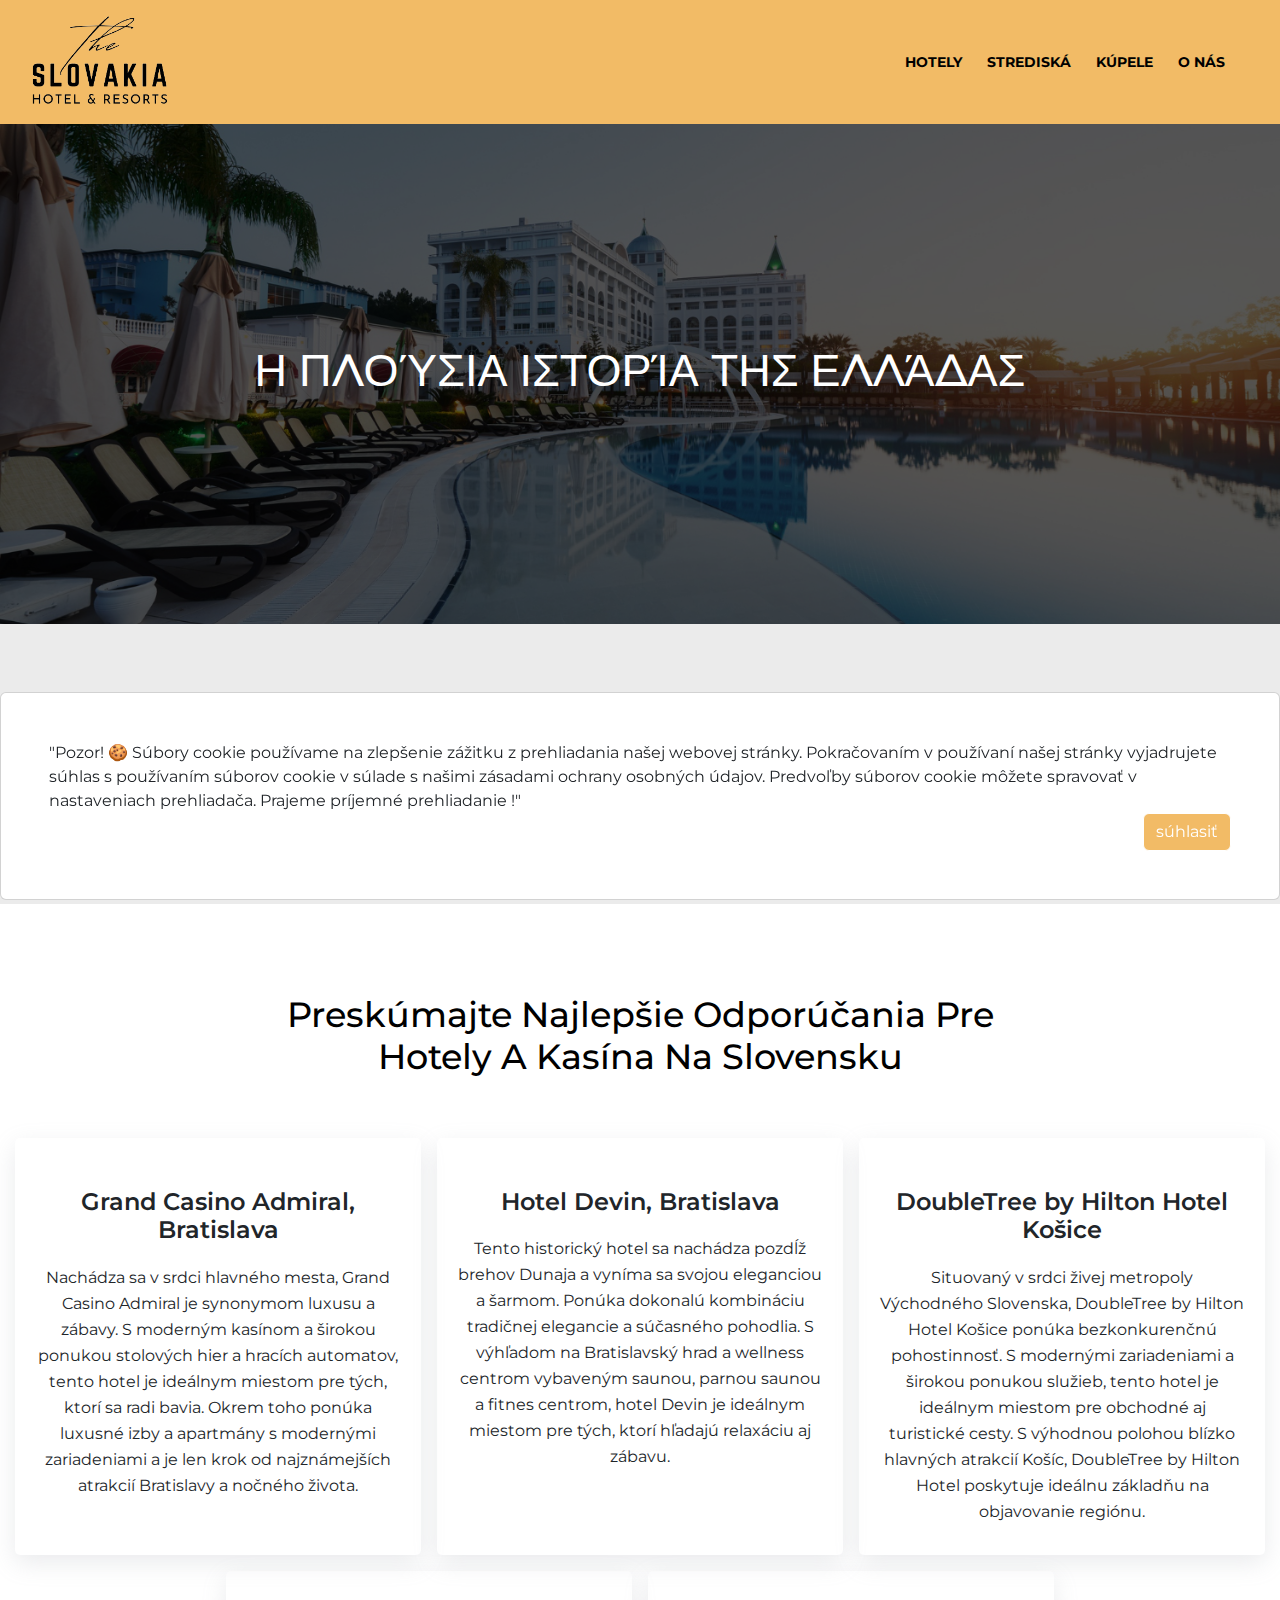
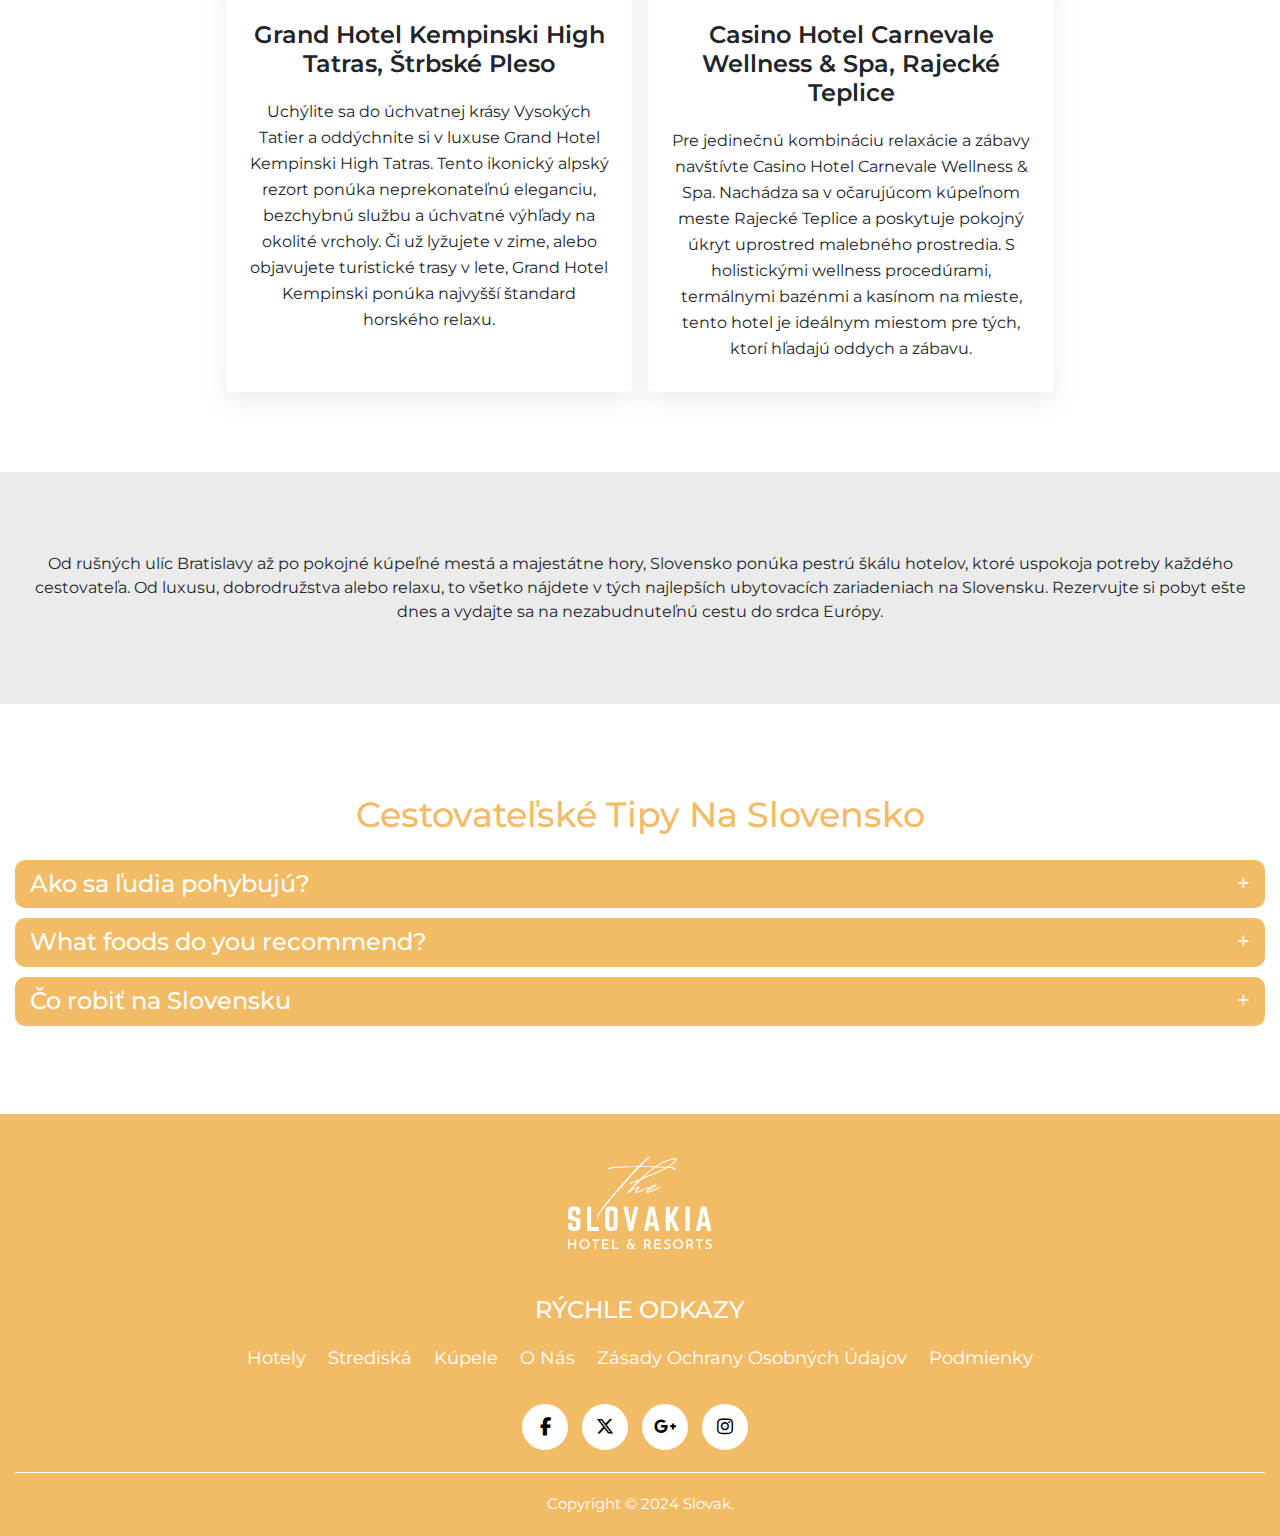
==== index.html @ 8bdc7933 "dsdSDSD" ====
<!DOCTYPE html>
<html lang="sk">

<head>
    <meta charset="UTF-8">
    <meta name="viewport" content="width=device-width, initial-scale=1.0">
    <title>Domov karishma</title>
    <link rel="icon" type="image/x-icon" href="img/fav.png">
    <link rel="stylesheet" href="https://cdnjs.cloudflare.com/ajax/libs/font-awesome/6.5.1/css/all.min.css">
    <link rel="stylesheet" href="css/bootstrap.css">
    <link rel="stylesheet" href="css/style.css">
    <link rel="stylesheet" href="css/responsive.css">
    
</head>

<body>
    <!-- header section start -->
    <nav>
        <div class="container">
            <div class="navbar">
                <div class="logo"><a href="index.html"><img src="img/logo.png" alt="logo"></a></div>
                <div class="navlink">
                    <div class="closebutton"><i class="fa fa-times-circle" aria-hidden="true"></i></div>
                    <ul>
                        <li>
                            <a href="hotel.html">
                                hotely</a>
                        </li>
                        <li>
                            <a href="resorts.html">
                                Strediská</a>
                        </li>
                        <li>
                            <a href="spa.html">Kúpele</a>
                        </li>
                        <li>
                            <a href="about.html">O nás</a>
                        </li>
                    </ul>
                </div>
                <div class="open"><i class="fa fa-bars" aria-hidden="true"></i></div>
            </div>
        </div>
    </nav>
    <!-- header section start -->
    <!-- banner section start -->
    <div class="home_banner">
        <div class="container">
            <div class="row">
                <div class="col-12">
                    <div class="banner_box">
                        <h1>Η Πλούσια Ιστορία της Ελλάδας</h1>
                    </div>
                </div>
            </div>
        </div>
    </div>
    <!-- banner section end -->
    <!-- below section start -->
    <div class="below_banner">
        <div class="container">
            <div class="row">
                <div class="col-12">
                    <div class="para_hotel">
                        <p>Objavte divy Slovenska, krajinu úchvatnej krajiny, bohatého kultúrneho dedičstva a
                            pulzujúcich miest. Bez ohľadu na to, či plánujete pokojnú dovolenku, služobnú cestu
                            alebo vzrušujúce kasíno, Slovensko ponúka množstvo možností ubytovania pre
                            každý vkus a rozpočet.
                        </p><br>
                        <p>V tomto článku sme uviedli celý rad hotelových možností od luxusných hotelov,
                            úžasných rezortov až po vzrušujúce kasínové hotely. Poďme preskúmať najlepšie
                            možnosti hotela pre vašu cestu na Slovensko.
                        </p>
                    </div>
                </div>
            </div>
        </div>
    </div>
    <!-- below section end -->
    <!-- detail section start -->
    <div class="detail_section">
        <div class="container">
            <div class="row">
                <div class="col text-center">
                    <h2 class="heading_h2">Preskúmajte najlepšie odporúčania pre <br>hotely a kasína na Slovensku </h2>
                </div>
            </div>
            <div class="row g-3 detail_row">
                <div class="col-lg-4 col-md-6 col-sm-12">
                    <div class="detail_cards">
                        <h3>Grand Casino Admiral, Bratislava</h3>
                        <p>Nachádza sa v srdci hlavného mesta, Grand Casino Admiral je synonymom
                            luxusu a zábavy. S moderným kasínom a širokou ponukou stolových hier a
                            hracích automatov, tento hotel je ideálnym miestom pre tých, ktorí sa radi
                            bavia. Okrem toho ponúka luxusné izby a apartmány s modernými
                            zariadeniami a je len krok od najznámejších atrakcií Bratislavy a nočného
                            života.
                        </p>
                    </div>
                </div>

                <div class="col-lg-4 col-md-6 col-sm-12">
                    <div class="detail_cards">
                        <h3>Hotel Devin, Bratislava</h3>
                        <p>Tento historický hotel sa nachádza pozdĺž brehov Dunaja a vyníma sa svojou
                            eleganciou a šarmom. Ponúka dokonalú kombináciu tradičnej elegancie a
                            súčasného pohodlia. S výhľadom na Bratislavský hrad a wellness centrom
                            vybaveným saunou, parnou saunou a fitnes centrom, hotel Devin je ideálnym
                            miestom pre tých, ktorí hľadajú relaxáciu aj zábavu.
                        </p>
                    </div>
                </div>

                <div class="col-lg-4 col-md-6 col-sm-12">
                    <div class="detail_cards">
                        <h3>DoubleTree by Hilton Hotel Košice</h3>
                        <p>Situovaný v srdci živej metropoly Východného Slovenska, DoubleTree by
                            Hilton Hotel Košice ponúka bezkonkurenčnú pohostinnosť. S modernými
                            zariadeniami a širokou ponukou služieb, tento hotel je ideálnym miestom pre
                            obchodné aj turistické cesty. S výhodnou polohou blízko hlavných atrakcií
                            Košíc, DoubleTree by Hilton Hotel poskytuje ideálnu základňu na objavovanie
                            regiónu.
                        </p>
                    </div>
                </div>
                <div class="col-lg-4 col-md-6 col-sm-12">
                    <div class="detail_cards">
                        <h3>Grand Hotel Kempinski High Tatras, Štrbské Pleso</h3>
                        <p>Uchýlite sa do úchvatnej krásy Vysokých Tatier a oddýchnite si v luxuse Grand
                            Hotel Kempinski High Tatras. Tento ikonický alpský rezort ponúka
                            neprekonateľnú eleganciu, bezchybnú službu a úchvatné výhľady na okolité
                            vrcholy. Či už lyžujete v zime, alebo objavujete turistické trasy v lete, Grand
                            Hotel Kempinski ponúka najvyšší štandard horského relaxu.
                        </p>
                    </div>
                </div>
                <div class="col-lg-4 col-md-6 col-sm-12">
                    <div class="detail_cards">
                        <h3>Casino Hotel Carnevale Wellness & Spa, Rajecké Teplice</h3>
                        <p>Pre jedinečnú kombináciu relaxácie a zábavy navštívte Casino Hotel
                            Carnevale Wellness & Spa. Nachádza sa v očarujúcom kúpeľnom meste
                            Rajecké Teplice a poskytuje pokojný úkryt uprostred malebného prostredia. S
                            holistickými wellness procedúrami, termálnymi bazénmi a kasínom na mieste,
                            tento hotel je ideálnym miestom pre tých, ktorí hľadajú oddych a zábavu.
                        </p>
                    </div>
                </div>
            </div>
        </div>
    </div>
    <!-- detail section end -->
    <!-- below section start -->
    <div class="below_banner">
        <div class="container">
            <div class="row">
                <div class="col-12">
                    <div class="para_hotel">
                        <p>Od rušných ulíc Bratislavy až po pokojné kúpeľné mestá a majestátne hory,
                            Slovensko ponúka pestrú škálu hotelov, ktoré uspokoja potreby každého cestovateľa.
                            Od luxusu, dobrodružstva alebo relaxu, to všetko nájdete v tých najlepších
                            ubytovacích zariadeniach na Slovensku. Rezervujte si pobyt ešte dnes a vydajte sa
                            na nezabudnuteľnú cestu do srdca Európy.
                        </p>
                    </div>
                </div>
            </div>
        </div>
    </div>
    <!-- below section end -->
    <!-- accordian start -->
    <div class="hotel_accordian">
        <div class="container">
            <div class="panel-group" id="accordion" role="tablist" aria-multiselectable="true">
                <h2 class="mb-4">Cestovateľské tipy na Slovensko</h2>
                <div class="panel panel-default">
                    <div class="panel-heading" role="tab" id="headingOne">
                        <h4 class="panel-title">
                            <a role="button" data-toggle="collapse" data-parent="#accordion" href="#collapseOne"
                                aria-expanded="false" aria-controls="collapseOne">
                                Ako sa ľudia pohybujú?
                            </a>
                        </h4>
                    </div>
                    <div id="collapseOne" class="panel-collapse collapse in" role="tabpanel"
                        aria-labelledby="headingOne">
                        <div class="panel-body">
                            Slovensko má spoľahlivý a cenovo dostupný systém verejnej dopravy vrátane vlakov
                            a autobusov. Zvážte použitie vlakov na dlhšie cesty medzi mestami a autobusov na
                            kratšie cesty a vidiecke oblasti.
                        </div>
                    </div>
                </div>
                <div class="panel panel-default">
                    <div class="panel-heading" role="tab" id="headingTwo">
                        <h4 class="panel-title">
                            <a class="collapsed" role="button" data-toggle="collapse" data-parent="#accordion"
                                href="#collapseTwo" aria-expanded="false" aria-controls="collapseTwo">
                                What foods do you recommend?
                            </a>
                        </h4>
                    </div>
                    <div id="collapseTwo" class="panel-collapse collapse" role="tabpanel" aria-labelledby="headingTwo">
                        <div class="panel-body">
                            Sample traditional Slovak cuisine, such as bryndzové halušky (potato dumplings with
                            sheep cheese), kapustnica (cabbage soup), and štrúdl (strudel).

                        </div>
                    </div>
                </div>
                <div class="panel panel-default">
                    <div class="panel-heading" role="tab" id="headingThree">
                        <h4 class="panel-title">
                            <a class="collapsed" role="button" data-toggle="collapse" data-parent="#accordion"
                                href="#collapseThree" aria-expanded="false" aria-controls="collapseThree">
                                Čo robiť na Slovensku
                            </a>
                        </h4>
                    </div>
                    <div id="collapseThree" class="panel-collapse collapse" role="tabpanel"
                        aria-labelledby="headingThree">
                        <div class="panel-body">
                            Preskúmajte fascinujúcu históriu Slovenska návštevou stredovekých miest ako
                            Banská Štiavnica, Bardejov a Levoča, ktoré sú zapísané na zozname svetového
                            dedičstva UNESCO. Absolvujte prehliadky so sprievodcom, aby ste sa dozvedeli o
                            minulosti Slovenska vrátane jeho hradov, zámkov a historických pamiatok.</div>
                    </div>
                </div>
            </div>
        </div>
    </div>
    <!-- accordian end -->
    <!--footer start-->
    <footer class="footer_section">
        <div class="container">
            <div class="row">
                <div class="col-12">
                    <div class="footer_inner">
                        <a href="index.html"><img src="img/logo.png" class="img-fluid" alt="logo"></a>
                    </div>
                </div>
                <div class="col-12">
                    <div class="footer_inner">
                        <h3>RÝCHLE ODKAZY</h3>
                        <ul>
                            <li>
                                <a href="hotel.html">
                                    hotely</a>
                            </li>
                            <li>
                                <a href="resorts.html">
                                    Strediská</a>
                            </li>
                            <li>
                                <a href="spa.html">Kúpele</a>
                            </li>
                            <li>
                                <a href="about.html">O nás</a>
                            </li>
                            <li>
                                <a href="privacy.html">Zásady ochrany osobných údajov</a>
                            </li>
                            <li>
                                <a href="terms.html">Podmienky</a>
                            </li>
                        </ul>
                    </div>
                </div>
                <div class="col-12">
                    <div class="footer_inner footer_inners">
                        <div class="social_profile">
                            <ul>
                                <li><a href="#"><i class="fa-brands fa-facebook-f"></i></a></li>
                                <li><a href="#"><i class="fa-brands fa-x-twitter"></i></a></li>
                                <li><a href="#"><i class="fa-brands fa-google-plus-g"></i></a></li>
                                <li><a href="#"><i class="fa-brands fa-instagram"></i></a></li>
                                
                            </ul>
                        </div>
                    </div>
                </div>
                <div class="col-12">
                    <p class="copyright">Copyright © 2024 <a href="#">Slovak</a>.</p>
                </div>
            </div>
        </div>
    </footer>
    <!-- footer end-->
    <!-- cookies start -->
    <div class="card cookie-alert show">
        <div class="card-body p-5">

            <p class="card-text">"Pozor! 🍪 Súbory cookie používame na zlepšenie zážitku z prehliadania našej
                webovej stránky. Pokračovaním v používaní našej stránky vyjadrujete súhlas s
                používaním súborov cookie v súlade s našimi zásadami ochrany osobných údajov.
                Predvoľby súborov cookie môžete spravovať v nastaveniach prehliadača. Prajeme
                príjemné prehliadanie !"</p>
            <div class="btn-toolbar justify-content-end">
                <a href="#" class="btn btn-primary accept-cookies">súhlasiť</a>
            </div>
        </div>
    </div>
    <!-- cookies end -->
    <script src="https://cdnjs.cloudflare.com/ajax/libs/jquery/2.2.2/jquery.min.js"></script>
    <script src="javascript/bootstrap.js"></script>
    <script src="javascript/slick.js"></script>
    <script src="https://maxcdn.bootstrapcdn.com/bootstrap/4.1.3/js/bootstrap.min.js"></script>
    <script>
        $(document).ready(function () {
            $(".open").click(function () {
                $("body").addClass("toggle");
            });
        });
        $(document).ready(function () {
            $(".closebutton").click(function () {
                $("body").removeClass("toggle");
            });
        });
    </script>
    <script>
        (function () {
            "use strict";
            var cookieAlert = document.querySelector(".cookie-alert");
            var acceptCookies = document.querySelector(".accept-cookies");
            cookieAlert.offsetHeight; // Force browser to trigger reflow (https://stackoverflow.com/a/39451131)
            if (!getCookie("acceptCookies")) {
                cookieAlert.classList.add("show");

            }
            acceptCookies.addEventListener("click", function () {
                setCookie("acceptCookies", true, 60);
                cookieAlert.classList.remove("show");
            });
        })();

        // Cookie functions stolen from w3schools
        function setCookie(cname, cvalue, exdays) {

            var d = new Date();

            d.setTime(d.getTime() + (exdays * 24 * 60 * 60 * 1000));

            var expires = "expires=" + d.toUTCString();

            document.cookie = cname + "=" + cvalue + ";" + expires + ";path=/";

        }
        function getCookie(cname) {
            var name = cname + "=";
            var decodedCookie = decodeURIComponent(document.cookie);
            var ca = decodedCookie.split(';');
            for (var i = 0; i < ca.length; i++) {
                var c = ca[i];
                while (c.charAt(0) === ' ') {
                    c = c.substring(1);
                }
                if (c.indexOf(name) === 0) {
                    return c.substring(name.length, c.length);
                }
            }
            return "";
        }

    </script>
</body>

</html>
---- css/style.css ----
@import url('https://fonts.googleapis.com/css2?family=Montserrat:ital,wght@0,100..900;1,100..900&display=swap');

:root {
    --primary-color: #F2BB66;
    --secondary-color: #fff;
}

* {
    margin: 0;
    padding: 0;
    font-family: "Montserrat", sans-serif;
}

ul,
li,
p,
a {
    text-decoration: none;
    list-style: none;
    margin: 0;
    padding: 0;
}

h1,
h2,
h3,
h4,
h5,
h6 {}

a,
a:hover,
a:focus,
a:active {
    text-decoration: none;
    outline: none;
}

.button,
a:hover {
    color: #000;
}

img {
    width: 100%;
    max-width: 100%;
}

.container {
    width: 100%;
    max-width: 1440px;
    margin: 0 auto;
    padding: 0 15px;
}

h2 {
    text-align: center;
    color: var(--primary-color);
    margin-top: 10px;
    font-size: 35px;
    text-transform: capitalize;
}

h4 {
    margin-top: 10px;
}
.active {
    color: #fff !important;
    border-bottom: 1px solid #fff;
}

/* navbar styling  */

.logo img {
    max-width: 140px;
}

.navbar {
    padding: 0px 15px;
    display: flex;
    justify-content: space-between;
    align-items: center;
}

.navlink ul {
    display: flex;
    align-items: center;
}

.navlink ul li {
    font-size: 18px;
    margin: 0 25px 0 0;

}

.navlink ul li a {
    color: #000;
    font-size: 14px;
    font-style: normal;
    font-weight: bold;
    line-height: normal;
    text-transform: uppercase;
}

.active {
    border-bottom: 2px solid #fff;
}

.open {
    display: none;
}

.closebutton {
    display: none;
}

nav {
    background: #F2BB66;
    font-size: 18px;
    padding: 14px 0;
    font-weight: 700;
    text-transform: capitalize;
    color: #000000;
}

/* banner styling start */
.home_banner {
    height: 500px;
    background-image: url(../img/homebanner.jpg);
    background-size: cover;
    background-position: center;
    background-repeat: no-repeat;
    position: relative;
}

.home_banner::before {
    position: absolute;
    content: '';
    background: #000000a8;
    width: 100%;
    height: 100%;
    z-index: 0;
}

.banner_box {
    display: flex;
    flex-direction: column;
    justify-content: center;
    align-items: center;
    height: 100%;
    text-align: center;
    position: absolute;
    top: 50%;
    left: 50%;
    color: #fff;
    width: 80%;
    transform: translate(-50%, -50%);
}

.banner_box h1 {
    font-size: 45px;
    text-transform: uppercase;
}

/* banner styling end */
/* hotel banner styling start */
.hotel_banner {
    height: 400px;
    background-image: url(../img/hotelbanner.jpg);
    background-size: cover;
    background-position: center;
    background-repeat: no-repeat;
    position: relative;
}

.hotel_banner::before {
    position: absolute;
    content: '';
    background: #000000a8;
    width: 100%;
    height: 100%;
    z-index: 0;
}

/* hotel banner styling end */
/* spa styling start */
.spa_banner {
    height: 400px;
    background-image: url(../img/spabanner.jpg);
    background-size: cover;
    background-position: center;
    background-repeat: no-repeat;
    position: relative;
}

.spa_banner::before {
    position: absolute;
    content: '';
    background: #000000a8;
    width: 100%;
    height: 100%;
    z-index: 0;
}
.spa_detail h2 {
    color: var(--primary-color);
    text-transform: capitalize;
    margin-bottom: 30px;
}

.spa_detail {
    padding: 80px 0;
    background-image: url(../img/spadetail.jpg);
    background-size: cover;
    background-position: center;
    background-repeat: no-repeat;
    position: relative;
    isolation: isolate;
    display: flex;
    flex-direction: column;
    justify-content: center;
    align-items: center;
}

.spa_detail::before {
    position: absolute;
    content: '';
    background: #000000a8;
    width: 100%;
    height: 100%;
    z-index: -1;
    padding: 80px 0;

}

.spa_detail .spa_inner {
    height: 100%;
    padding: 10px;
    color: #fff;
    text-align: center;
    display: flex;
    flex-direction: column;
    align-items: center;
    border: 1px solid #fff;
    box-shadow: inset 4px 2px 2px #fff;
    border-radius: 6px;
}

.spa_inner h3 {

    color: #fff;
    text-align: center;

}

.spa_inner p {
    padding-bottom: 10px;

}

.spa_inner .row {
    display: flex;
    justify-content: center;
}

.row.hotel_row {
    justify-content: center;
}

/* spa styling end */
/* resort styling start */
.resort_banner {
    height: 400px;
    background-image: url(../img/resortbanner.jpg);
    background-size: cover;
    background-position: center;
    background-repeat: no-repeat;
    position: relative;
}

.resort_banner::before {
    position: absolute;
    content: '';
    background: #000000a8;
    width: 100%;
    height: 100%;
    z-index: 0;
}

/* resort styling end */
/* about us banner start */

.about_banner {
    height: 400px;
    background-image: url(../img/aboutbanner.jpg);
    background-size: cover;
    background-position: center;
    background-repeat: no-repeat;
    position: relative;
}

.about_banner::before {
    position: absolute;
    content: '';
    background: #000000a8;
    width: 100%;
    height: 100%;
    z-index: 0;
}

.about_section {
    padding: 40px 0;
}

.about_section h2 {
    font-size: 22px;
    text-align: left;
    line-height: 30px;
    margin-bottom: 20px;
}

input.form-control.sub_btn {
    width: 200px;
    padding: 10px;
    background-color: var(--primary-color);
    color: #ffff;
    border: 1px solid transparent;
    transition: all 0.5s;
}

input.form-control.sub_btn:hover {
    font-weight: 500;
    background-color: #fff;
    color: var(--primary-color);
    border: 1px solid var(--primary-color);
}
.row.email p a {
    color: #000;
    -webkit-transition: all 0.3s ease 0s;
    transition: all 0.3s ease 0s;
    line-height: 28px;
    font-size: 15px;
    text-transform: capitalize;
}
.row.email p a:hover {
    color: var(--primary-color);
}
/* about us banner end */
.resort_detail {
    padding: 80px 0;
}

.resort_inner {
    box-shadow: rgba(149, 157, 165, 0.2) 0px 8px 24px;
    padding: 40px;
}

.resort_inner img {
    transition: all 0.5s;
}

.resort_inner img:hover {
    filter: brightness(0.5);
}

/* below_pra styling start */
.below_banner {
    padding: 80px 0;
    text-align: center;
    background-color: #ebebeb;
}

.resort_card {
    margin-bottom: 30px;
    transition: all 0.5s;
    text-align: center;
    box-shadow: rgba(100, 100, 111, 0.2) 0px 7px 29px 0px;
    overflow: hidden;
}

.resort_card_further img {
    height: 440px;
    width: 100%;
    object-fit: cover;
    margin-bottom: 10px;

}

/* below_pra styling end */
/* detail styling start */

.detail_section {
    padding: 80px 0;
}

.detail_section h2 {
    margin-bottom: 60px;
    color: #000;
}

.detail_cards h3 {
    margin: 20px 0;
    font-size: 24px;
    font-weight: 600;
}

.detail_cards {
    text-align: center;
    border-radius: 5px;
    height: 100%;
    padding: 30px 20px;
    box-shadow: rgba(149, 157, 165, 0.2) 0px 8px 24px;
    transition: all 0.5s;
}

.detail_cards:hover {
    box-shadow: rgba(149, 157, 165, 0.2) 0px 8px 24px;
    background-color: var(--primary-color);
    color: var(--secondary-color);
}


.detail_cards p {
    line-height: 26px;

}

.row.detail_row {
    justify-content: center;
}

/* detail stylinh end */
/* hotel detail styling start*/
.next_banner.athena_bg {
    background: unset;
}

.hotel {
    padding: 80px 0;
}

.hotel_detail h2 {
    color: var(--primary-color);
    text-transform: capitalize;
    margin-bottom: 30px;
}

.hotel_detail {
    padding: 80px 0;
    background-image: url(../img/hoteldetail.jpg);
    background-size: cover;
    background-position: center;
    background-repeat: no-repeat;
    position: relative;
    isolation: isolate;
    display: flex;
    flex-direction: column;
    justify-content: center;
    align-items: center;
}

.hotel_detail::before {
    position: absolute;
    content: '';
    background: #000000a8;
    width: 100%;
    height: 100%;
    z-index: -1;
    padding: 80px 0;

}

.hotel_detail .hotel_inner {
    height: 100%;
    padding: 10px;
    color: #fff;
    text-align: center;
    display: flex;
    flex-direction: column;
    align-items: center;
    border: 1px solid #fff;
    box-shadow: inset 4px 2px 2px #fff;
    border-radius: 6px;
}

.hotel_inner h3 {

    color: #fff;
    text-align: center;

}

.hotel_inner p {
    padding-bottom: 10px;

}

.hotel_inner .row {
    display: flex;
    justify-content: center;
}

.row.hotel_row {
    justify-content: center;
}

/* hotel styling end */
/***footer start**/
.footer_section {
    background: var(--primary-color);
    padding: 40px 0 0;
    text-align: center;
}

.footer_section img {
    width: 150px;
    filter: brightness(0) invert(1);
}

footer ul {
    padding-top: 10px;
}

footer h3 {
    color: #fff;
    font-size: 24px;
    margin: 40px 0 20px;
}

footer li a {
    color: #fff;
    text-decoration: none;
    font-size: 18px;
    display: block;
    text-transform: capitalize;
}

.footer_icon ul {
    display: flex;
    align-items: center;
    margin-bottom: 0;
}

.footer_icon li a {
    font-size: 26px;
}

.footer li a:hover {
    text-decoration: underline;
}

.footer_inner ul li:not(:last-child) {
    margin-right: 22px;
}

.footer_inner ul {
    display: flex;
    align-items: center;
    margin-bottom: 0;
    padding-top: 0;
    justify-content: center;
    list-style: none;
}

/*START SOCIAL PROFILE CSS*/
.social_profile {
    margin-top: 30px;
}

.social_profile ul {
    list-style: outside none none;
    margin: 0;
    padding: 0;
}

.social_profile ul li {
    float: left;
    margin-right: 10px !important;
}

.social_profile ul li a {
    text-align: center;
    border: 0px;
    text-transform: uppercase;
    transition: all 0.3s ease 0s;
    font-size: 18px;
    color: #000;
    border-radius: 50%;
    width: 50px;
    height: 50px;
    border: 2px solid var(--primary-color);
    background: var(--secondary-color);
    display: inline-flex;
    justify-content: center;
    align-items: center;
}

.social_profile ul li a:hover {
    background: #fff;
    border: 2px solid var(--primary-color);
    color: #000;
}

/*END SOCIAL PROFILE CSS*/

footer ul.nav-list {
    margin-bottom: 25px;
    flex-wrap: wrap;
}

.copyright {
    margin-bottom: 20px;
    padding-top: 20px;
    color: var(--secondary-color);
    font-size: 15px;
    text-align: center;
    border-top: 1px solid #fff;
    margin: 20px 0;
}

.copyright a {
    color: var(--secondary-color);
    transition: all 0.2s ease 0s;
}

/* footer end */
/* /cookie start/ */
.cookie-alert {
    position: fixed;
    bottom: 0;
    right: 0;
    width: 100%;
    margin: 0 !important;
    z-index: 999;
    opacity: 0;
    transform: translateY(100%);
    transition: all 500ms ease-out;
    left: 0;
}

.cookie-alert .btn {
    color: #fff;
    background-color: var(--primary-color);
    border-color: #ffffff;
}

.cookie-alert .btn:hover {
    color: var(--primary-color);
    background-color: #fff;
    border-color: var(--primary-color);
}

.cookie-alert.show {
    opacity: 1;
    transform: translateY(0%);
    transition-delay: 1000ms;
}

a.btn.btn-primary.setting-cookies {
    background: transparent;
    color: #000;
    text-decoration: underline;
    padding-bottom: 0;
    margin-right: 14px;
    border: none;
}

a.btn.btn-primary.setting-cookies:hover {
    color: var(--primary-color);
    text-decoration-color: var(--primary-color);
}

/* 
/cookie end/ */
/* accordian styling start */
.hotel_accordian {
    padding: 80px 0;
}

.panel-default>.panel-heading {
    color: #333;
    background-color: #fff;
    border-color: #e4e5e7;
    padding: 0;
    -webkit-user-select: none;
    -moz-user-select: none;
    -ms-user-select: none;
    user-select: none;
}

.panel-default>.panel-heading a {
    display: block;
    padding: 10px 15px;
    background: var(--primary-color);
    color: #fff;
    border-radius: 10px;
}

.panel-body {

    padding: 20px;
    font-size: 16px;

}

.panel-default>.panel-heading a:after {
    content: "";
    position: relative;
    top: 1px;
    display: inline-block;
    font-style: normal;
    font-weight: 400;
    line-height: 1;
    -webkit-font-smoothing: antialiased;
    -moz-osx-font-smoothing: grayscale;
    float: right;
    transition: transform .25s linear;
    -webkit-transition: -webkit-transform .25s linear;
}

.panel-default>.panel-heading a[aria-expanded="true"] {
    background-color: var(--primary-color);
}

.panel-default>.panel-heading a[aria-expanded="true"]:after {
    content: "\2212";
    -webkit-transform: rotate(180deg);
    transform: rotate(180deg);
}

.panel-default>.panel-heading a[aria-expanded="false"]:after {
    content: "\002b";
    -webkit-transform: rotate(90deg);
    transform: rotate(90deg);
}

/* accordian styling end */
/*privacy-policy start*/
.privacy__section {
    position: relative;
    height: 400px;
    background-image: url(../img/privacy.jpg);
    background-repeat: no-repeat;
    background-size: cover;
    background-position: center;
    object-fit: cover;
    margin-top: 0;
    isolation: isolate;
    display: flex;
    flex-direction: column;
    justify-content: center;
    align-items: center;
    text-align: center;

}

.privacy__section::after {
    content: '';
    position: absolute;
    inset: 0;
    background-color: rgba(0, 0, 0, 0.55);
    z-index: -1;
}

.privacy-policy {
    padding: 40px 0;
}

.privacy__section .banner__text h1 {
    color: #fff;
    text-transform: uppercase;
}

.banner__text {
    display: flex;
    flex-direction: column;
    justify-content: center;
    align-items: center;
    height: 100%;
    text-align: center;
    position: absolute;
    top: 50%;
    left: 50%;
    color: #fff;
    width: 80%;
    transform: translate(-50%, -50%);
}

/* privacy styling end */
/* terms styling start */
.terms__section {
    position: relative;
    height: 400px;
    background-image: url(../img/terms.jpg);
    background-repeat: no-repeat;
    background-size: cover;
    background-position: center;
    object-fit: cover;
    margin-top: 0;
    isolation: isolate;
    display: flex;
    flex-direction: column;
    justify-content: center;
    align-items: center;
    text-align: center;

}

.terms__section::after {
    content: '';
    position: absolute;
    inset: 0;
    background-color: rgba(0, 0, 0, 0.55);
    z-index: -1;
}

.terms_conditions {
    padding: 40px 0;
}

.terms__section.banner__text h1 {
    color: #fff;
    text-transform: uppercase;
}

/* terms styling end */
---- css/responsive.css ----
@media screen and (max-width:1200px) {
    body.toggle .navlink {
        transform: translateX(0);

    }

    .open {
        display: block;
        color: #fff;
        font-size: 30px;
    }

    .closebutton {
        display: block;
        position: absolute;
        top: 20px;
        right: 40px;
        color: #fff;
        font-size: 25px;
    }

    .saerchbar {
        display: none;
    }


    .navlink {
        transform: translateX(-100%);
        transition: all 0.5s linear;
        position: fixed;
        left: 0;
        top: 0;
        bottom: 0;
        background: var(--primary-color);
        width: 400px;
        padding: 40px;
        margin: 0;
        z-index: 9;
    }

    .navlink ul {
        display: flex;
        flex-direction: column;
        align-items: start;
    }

    .navbar .navlink {
        margin-left: -15px;

    }

    .navlink ul li a {
        color: #fff;
    }

    .navlink ul li {
        padding: 10px;
    }


}
@media screen and (max-width:767px) {
    .resort_detail {
        padding: 40px 0;
    }

    .detail_section {
        padding: 40px 0;
    }
    .banner_box h1 {
        font-size: 35px;
    }
    
    .footer_inner ul {
        display: block;
    }
    .social_profile ul li {
        display: inline-block;
        float: unset;
    }
    .detail_section {
        padding: 40px 0;
    }
    .detail_section h2 {
        margin-bottom: 20px;
        font-size: 28px;
    }
    .hotel_accordian {
        padding: 40px 0;
    }
    h2 {
        font-size: 28px;
    }
    .panel-default>.panel-heading a {
        font-size: 18px;
    }
    .below_banner {
        padding: 40px 0;
    }
    .hotel_detail {
        padding: 40px 0;
    }
    .resort_detail {
         padding: 40px 0; 
    }
    .spa_detail {
        padding: 40px 0;
    }
    .about_section h2 {
        font-size: 22px;
    }
}


@media screen and (max-width:575px) {
    .banner_box h1 {
        font-size: 30px;
    }
}
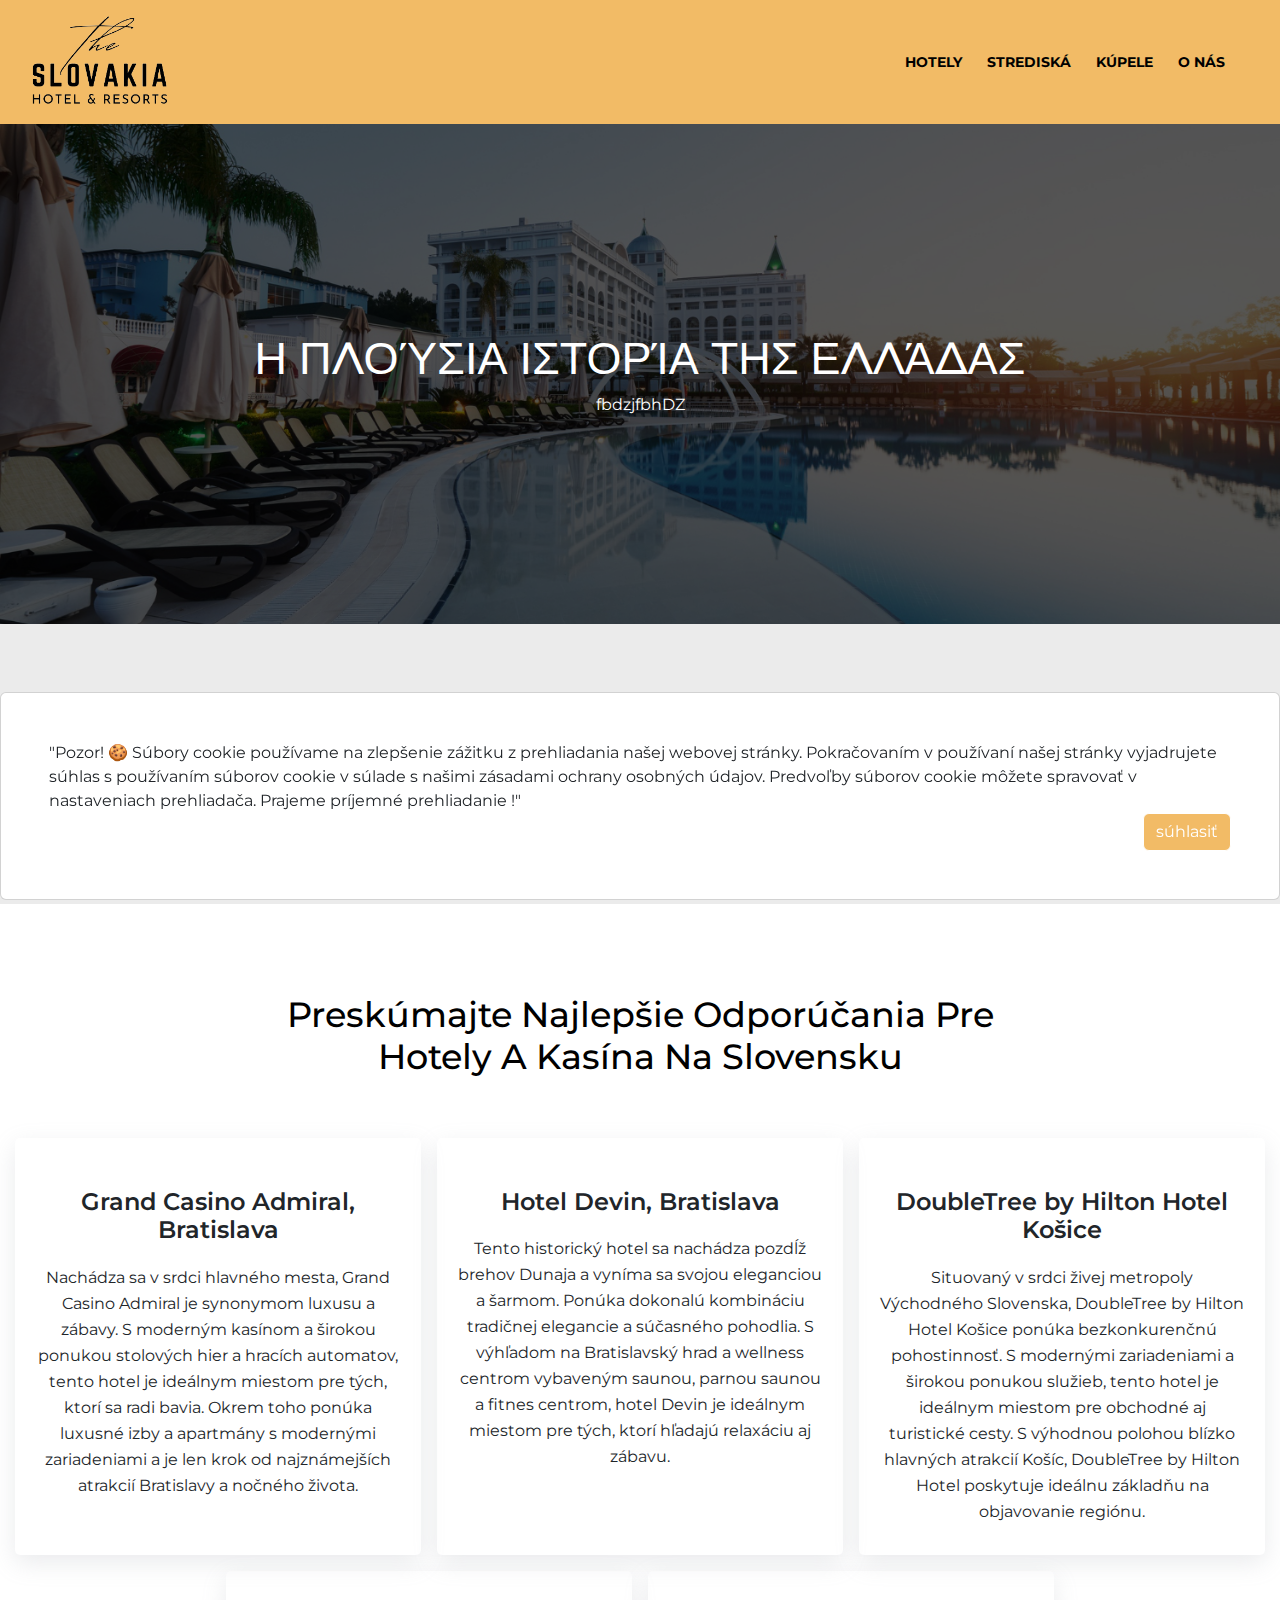
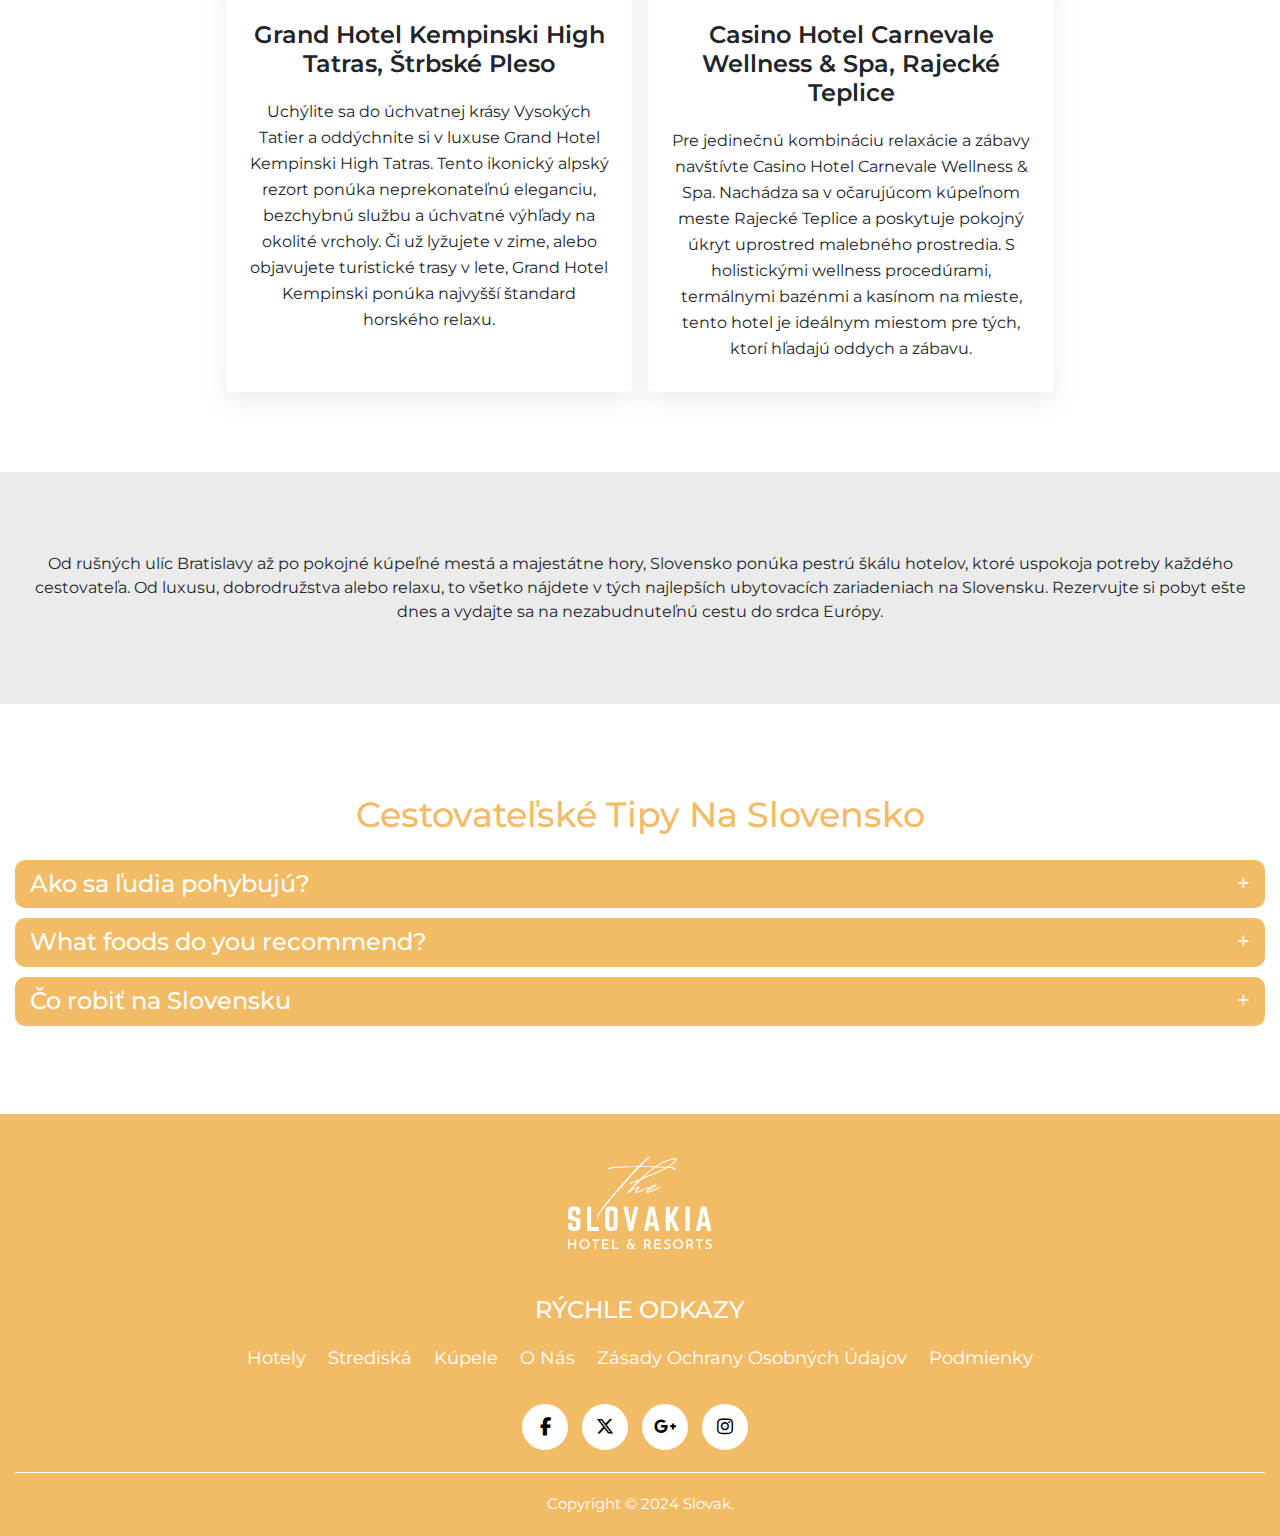
==== commit 2e0cd20f: "dSDSZDssd" ====
--- a/index.html
+++ b/index.html
@@ -4,7 +4,7 @@
 <head>
     <meta charset="UTF-8">
     <meta name="viewport" content="width=device-width, initial-scale=1.0">
-    <title>Domov karishma</title>
+    <title>Domov </title>
     <link rel="icon" type="image/x-icon" href="img/fav.png">
     <link rel="stylesheet" href="https://cdnjs.cloudflare.com/ajax/libs/font-awesome/6.5.1/css/all.min.css">
     <link rel="stylesheet" href="css/bootstrap.css">
@@ -50,6 +50,7 @@
                 <div class="col-12">
                     <div class="banner_box">
                         <h1>Η Πλούσια Ιστορία της Ελλάδας</h1>
+                        <p>fbdzjfbhDZ</p>
                     </div>
                 </div>
             </div>
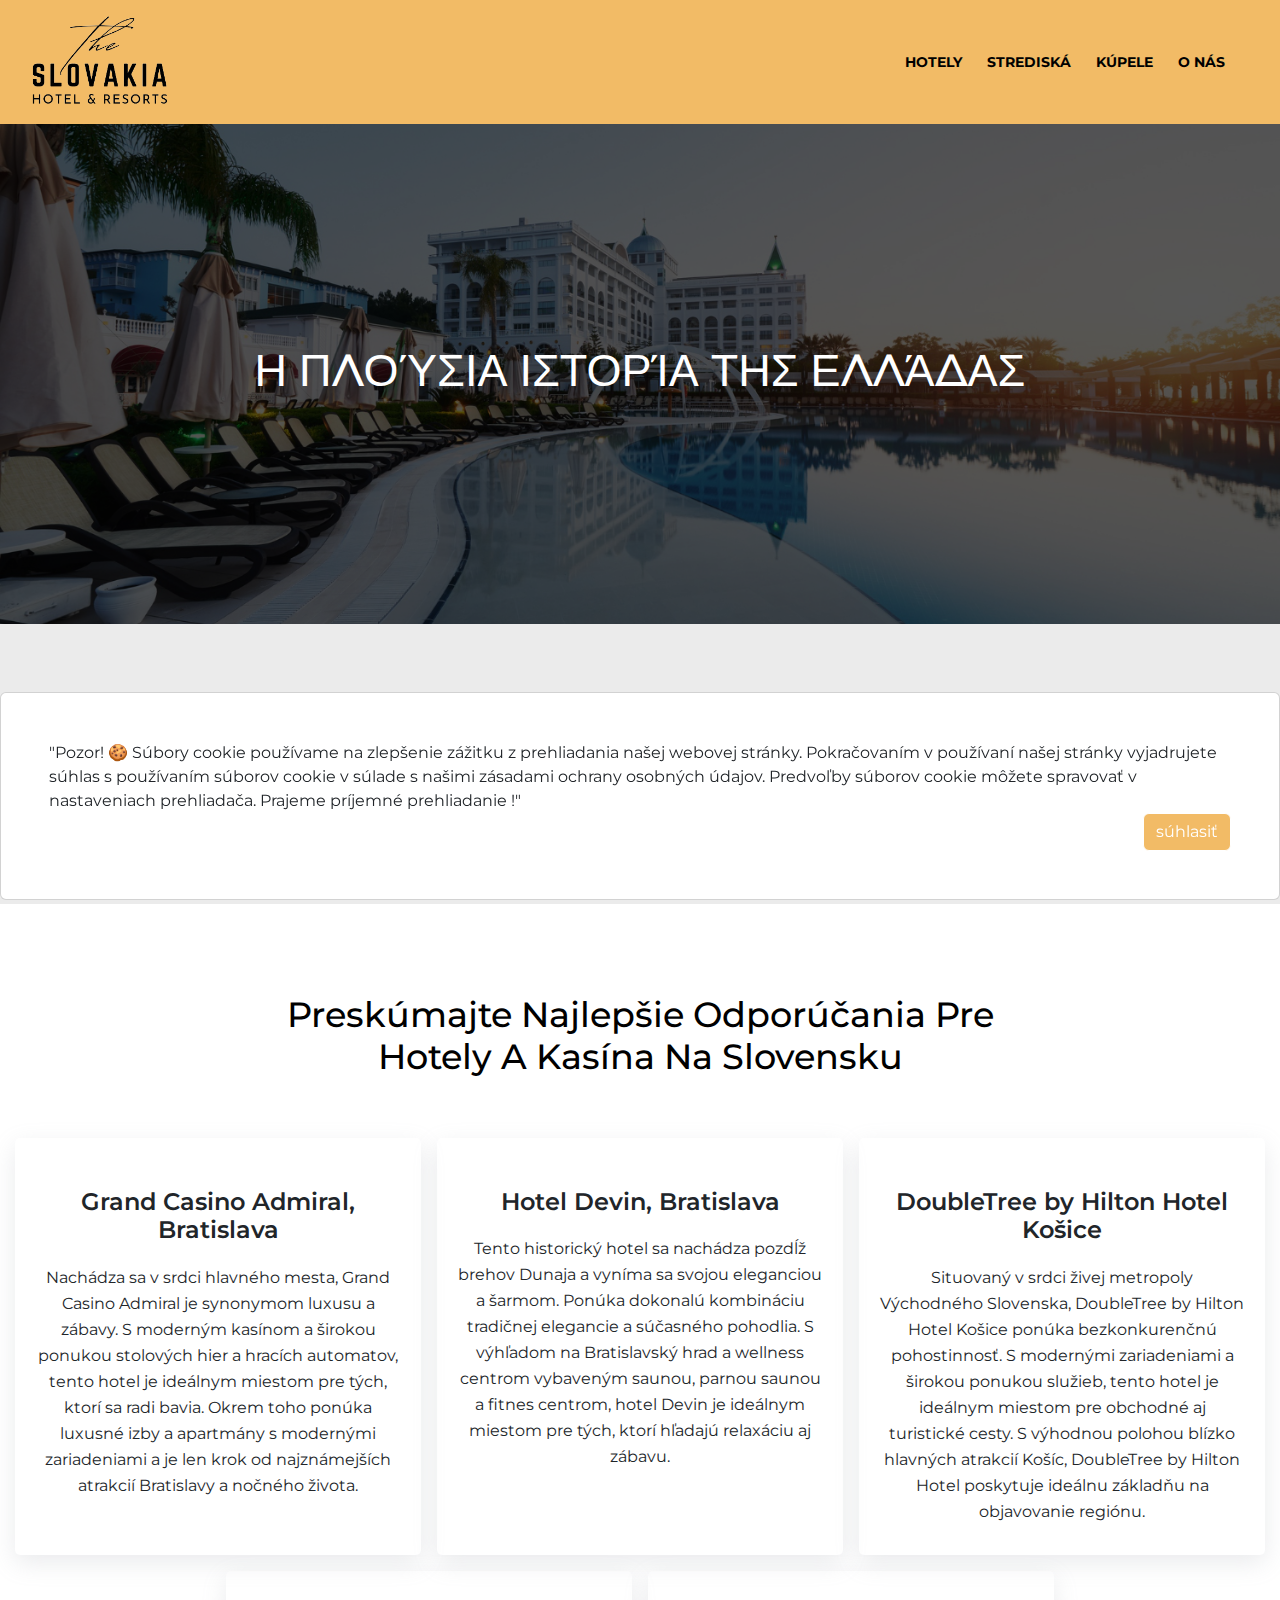
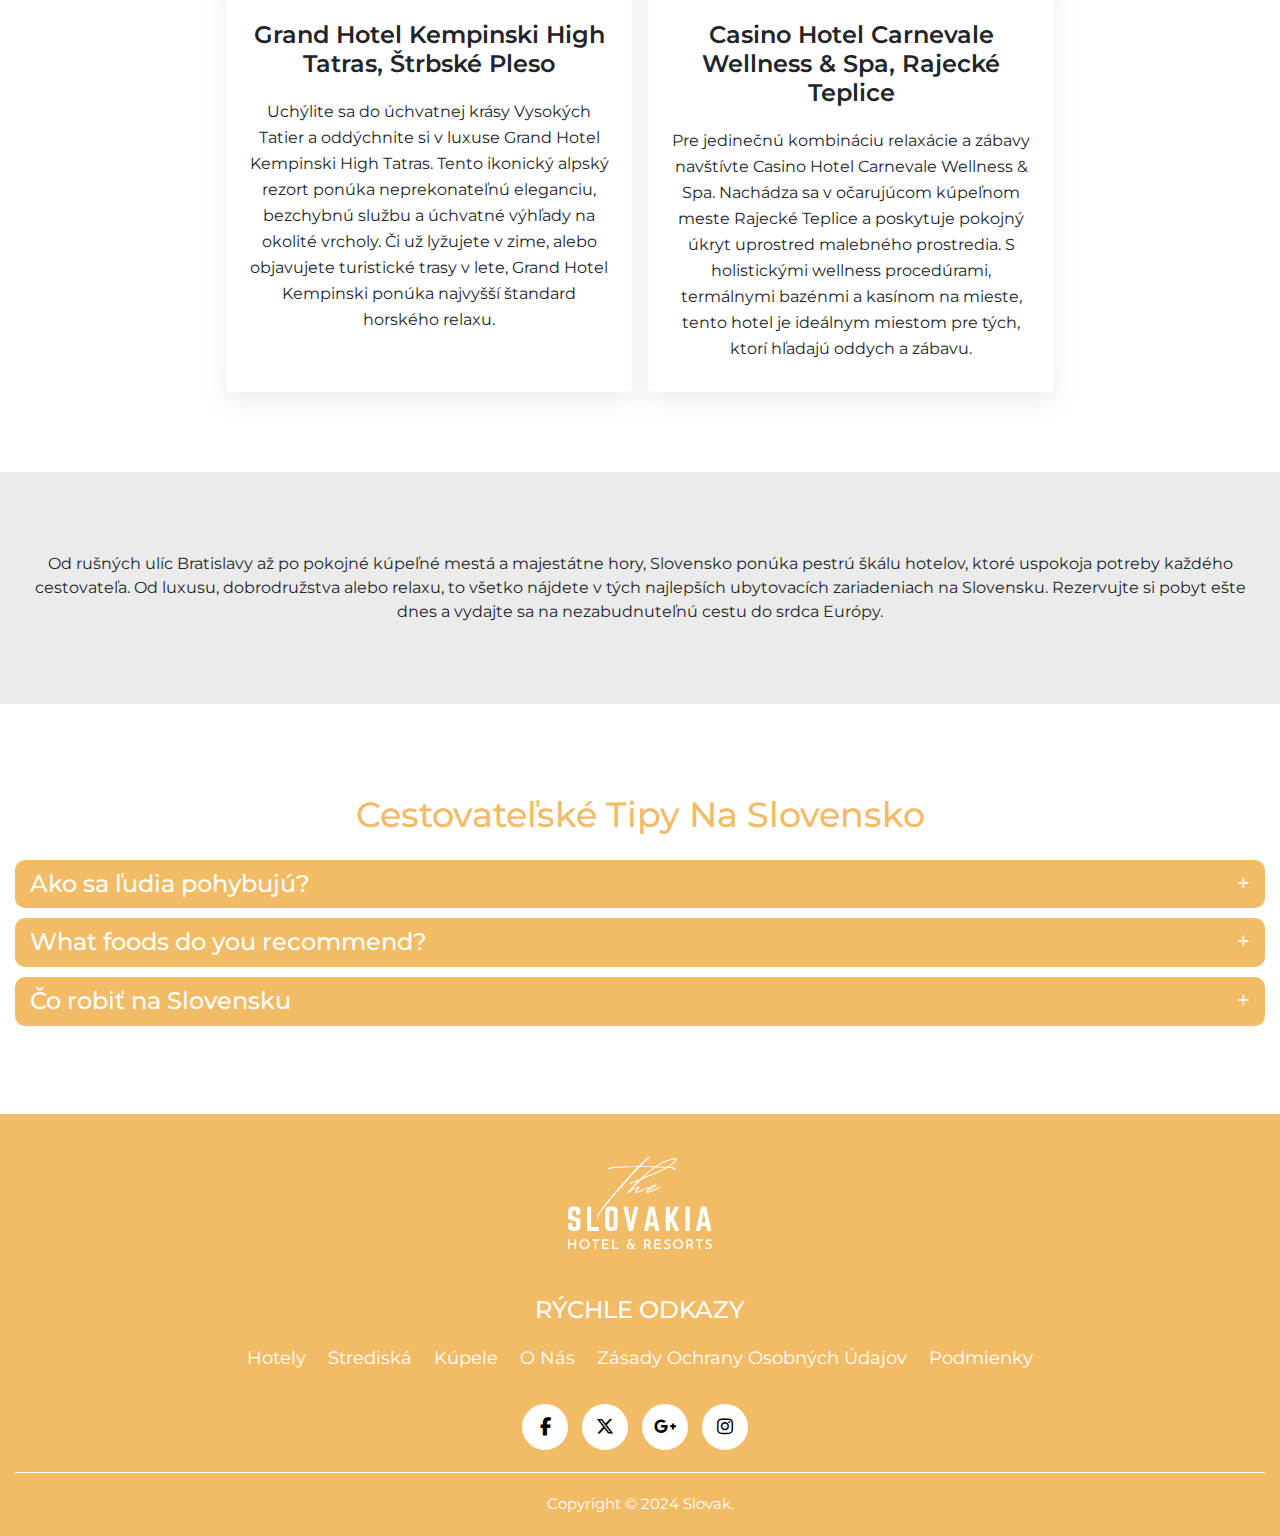
==== commit 1cf961c2: "commit" ====
--- a/index.html
+++ b/index.html
@@ -50,7 +50,6 @@
                 <div class="col-12">
                     <div class="banner_box">
                         <h1>Η Πλούσια Ιστορία της Ελλάδας</h1>
-                        <p>fbdzjfbhDZ</p>
                     </div>
                 </div>
             </div>
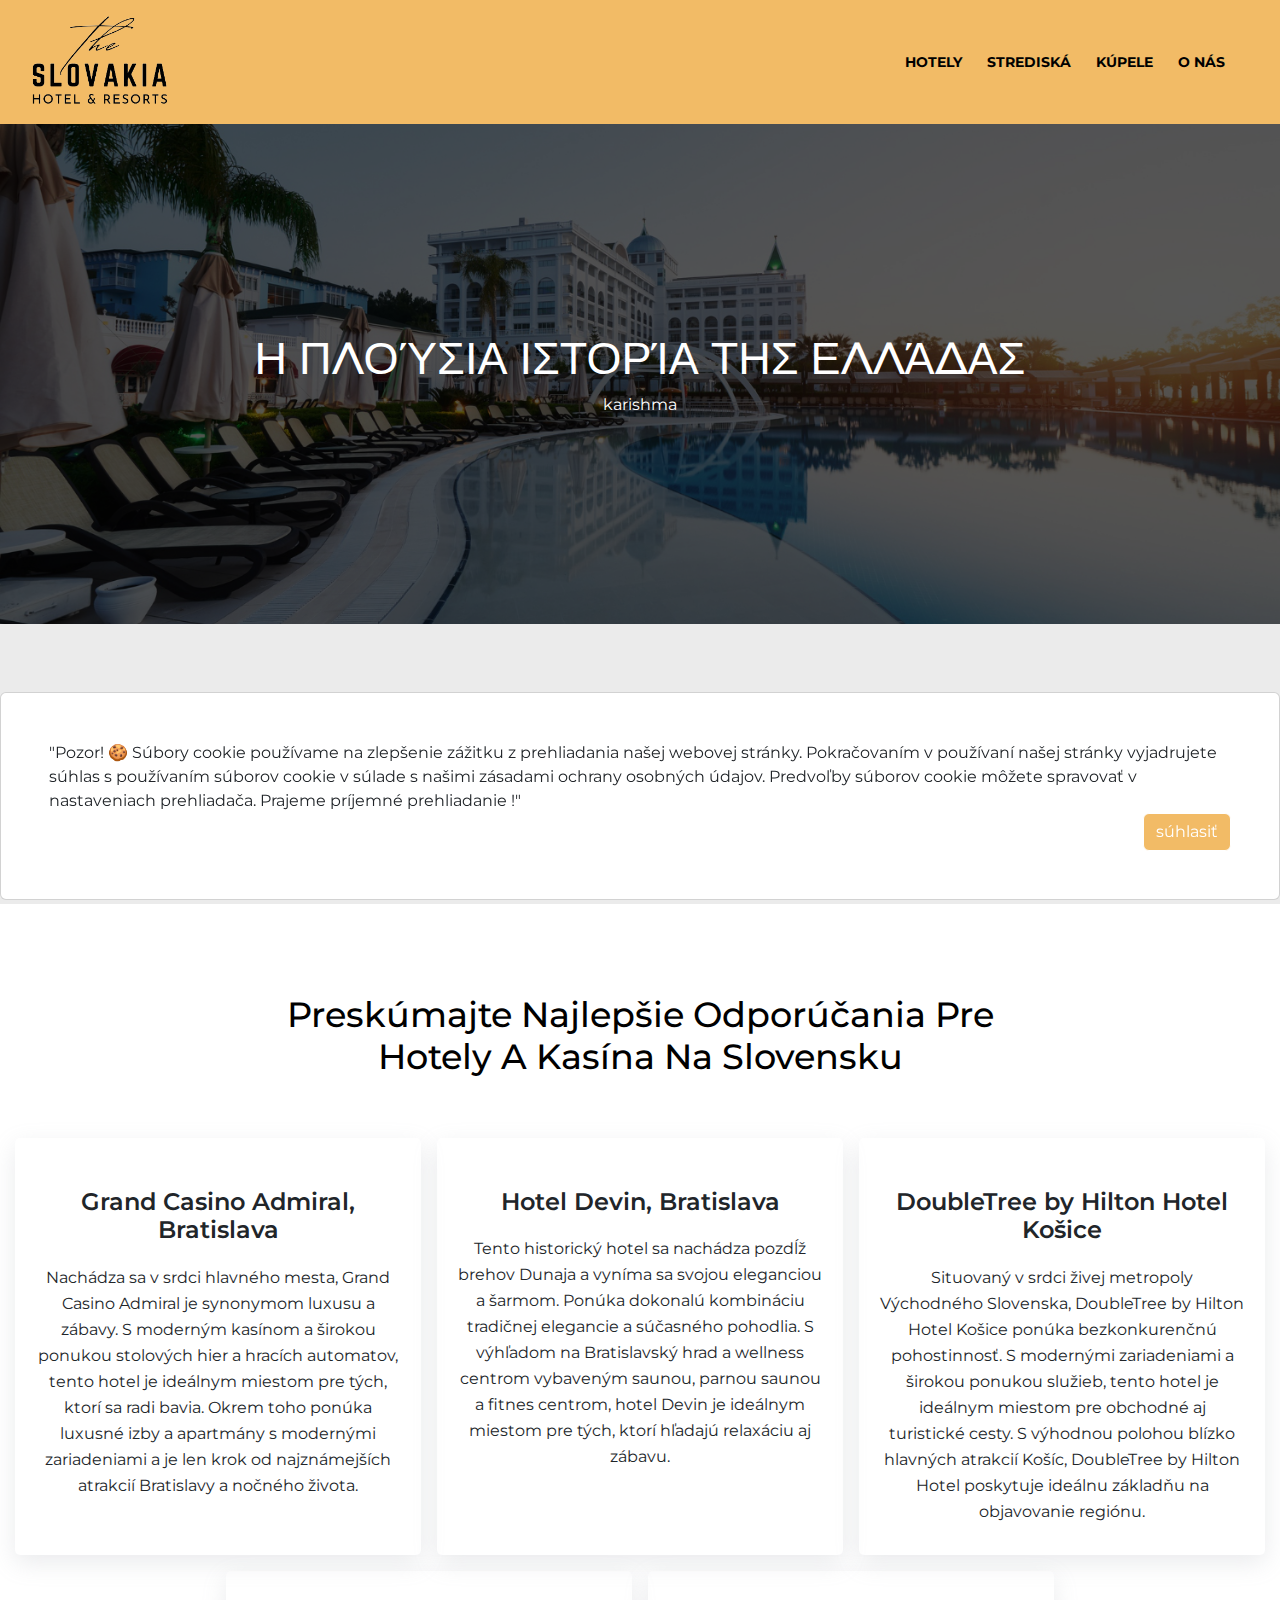
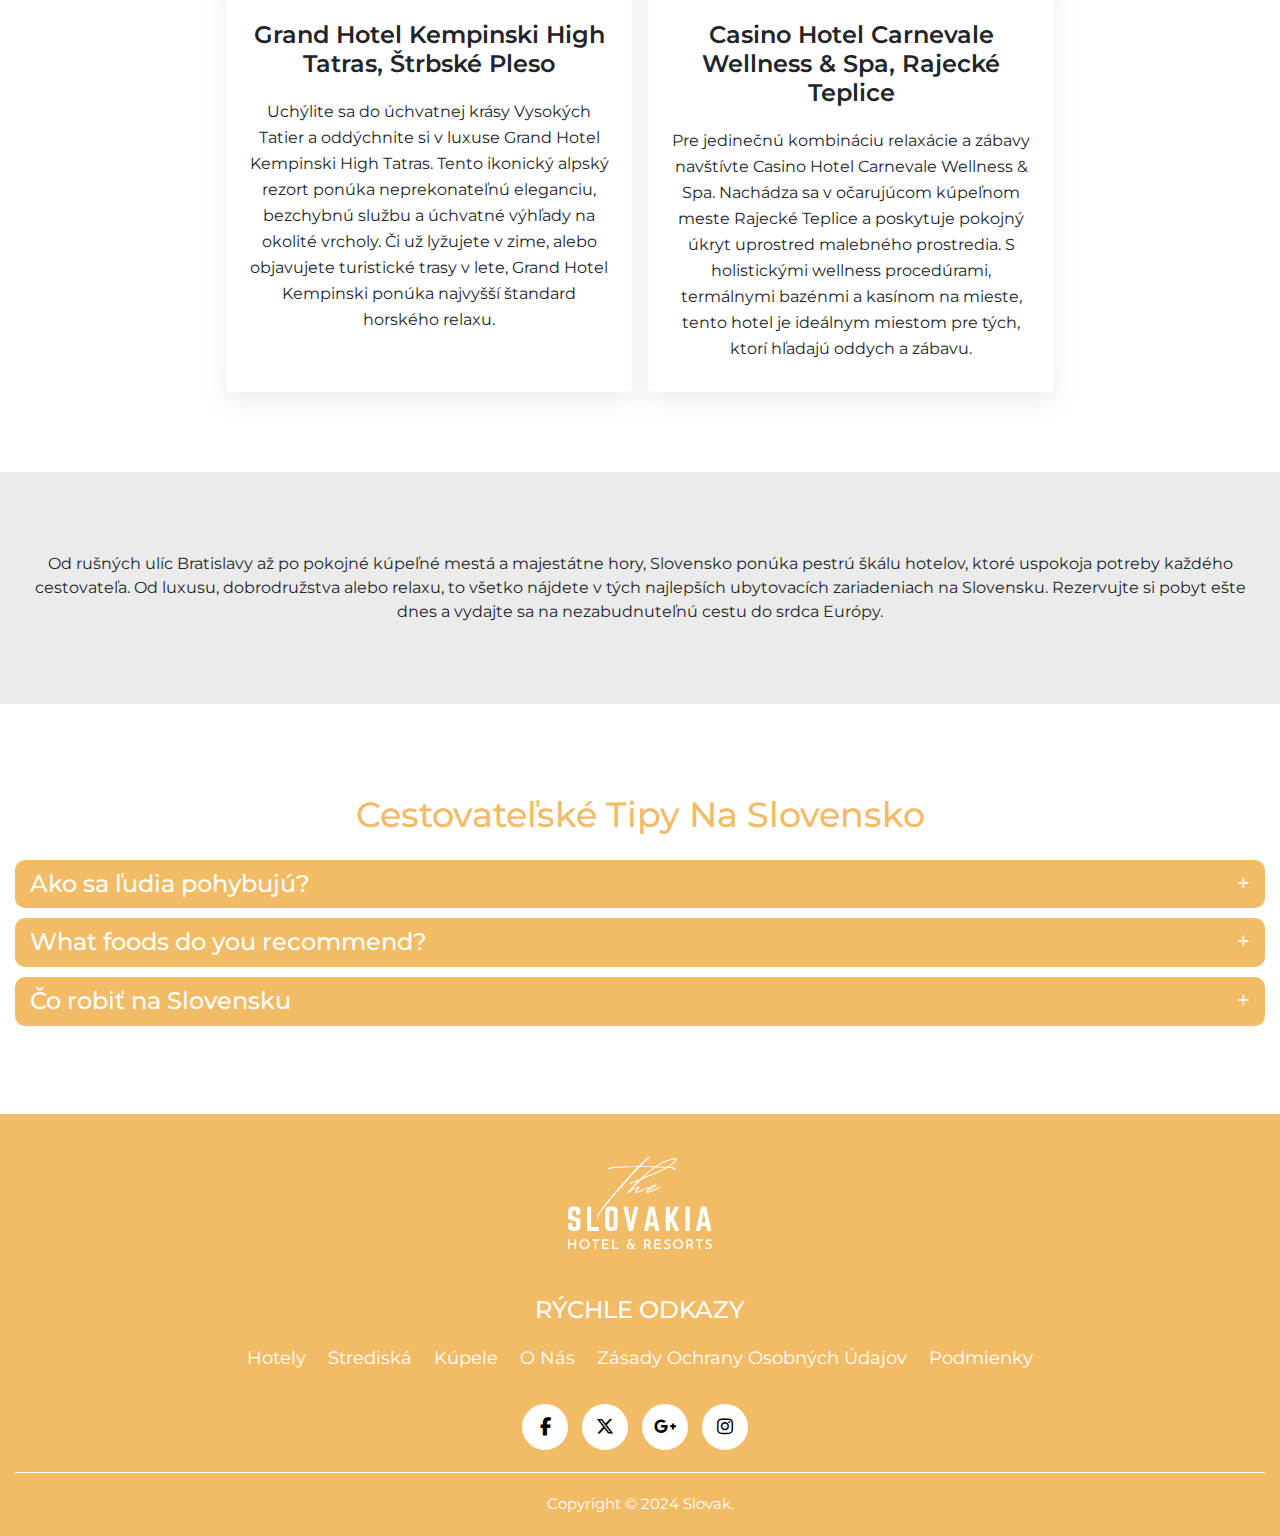
==== commit 574f7248: "changes" ====
--- a/index.html
+++ b/index.html
@@ -4,7 +4,7 @@
 <head>
     <meta charset="UTF-8">
     <meta name="viewport" content="width=device-width, initial-scale=1.0">
-    <title>Domov </title>
+    <title>Domov</title>
     <link rel="icon" type="image/x-icon" href="img/fav.png">
     <link rel="stylesheet" href="https://cdnjs.cloudflare.com/ajax/libs/font-awesome/6.5.1/css/all.min.css">
     <link rel="stylesheet" href="css/bootstrap.css">
@@ -50,6 +50,7 @@
                 <div class="col-12">
                     <div class="banner_box">
                         <h1>Η Πλούσια Ιστορία της Ελλάδας</h1>
+                        <p>karishma</p>
                     </div>
                 </div>
             </div>
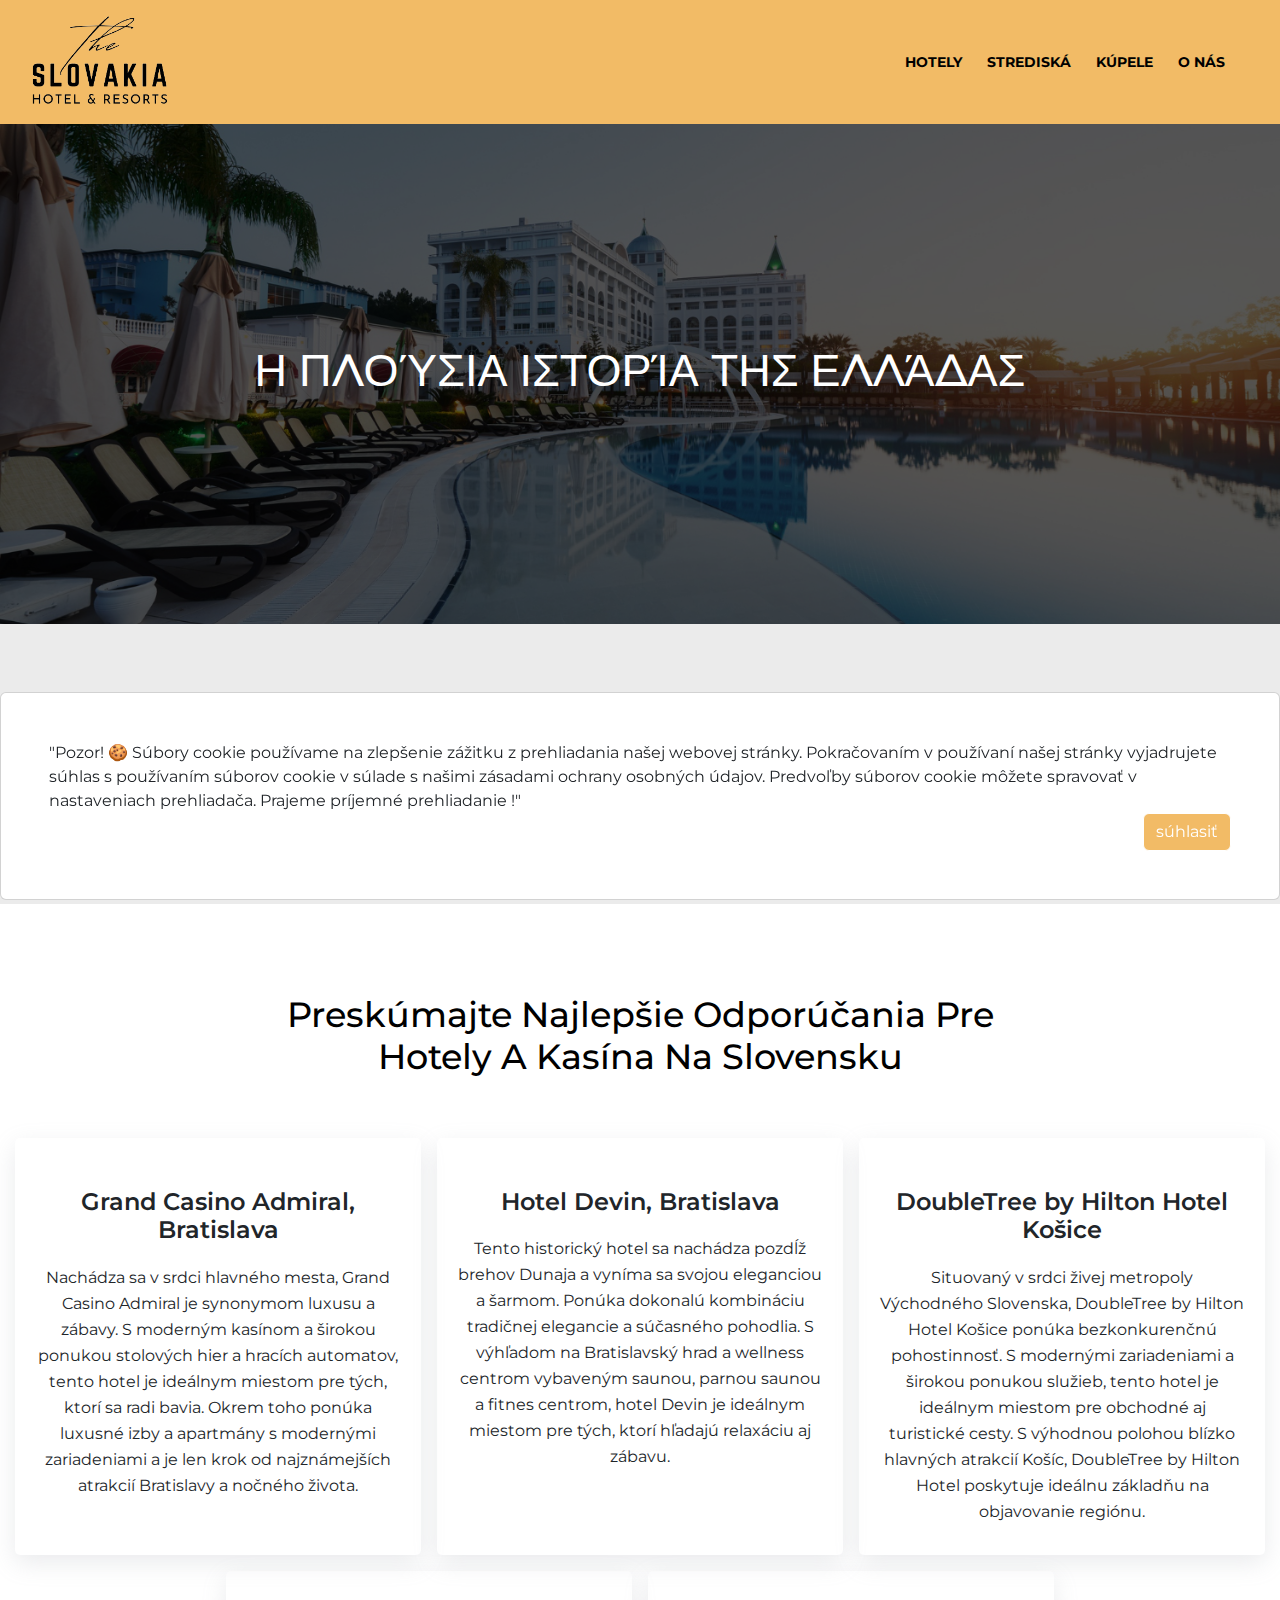
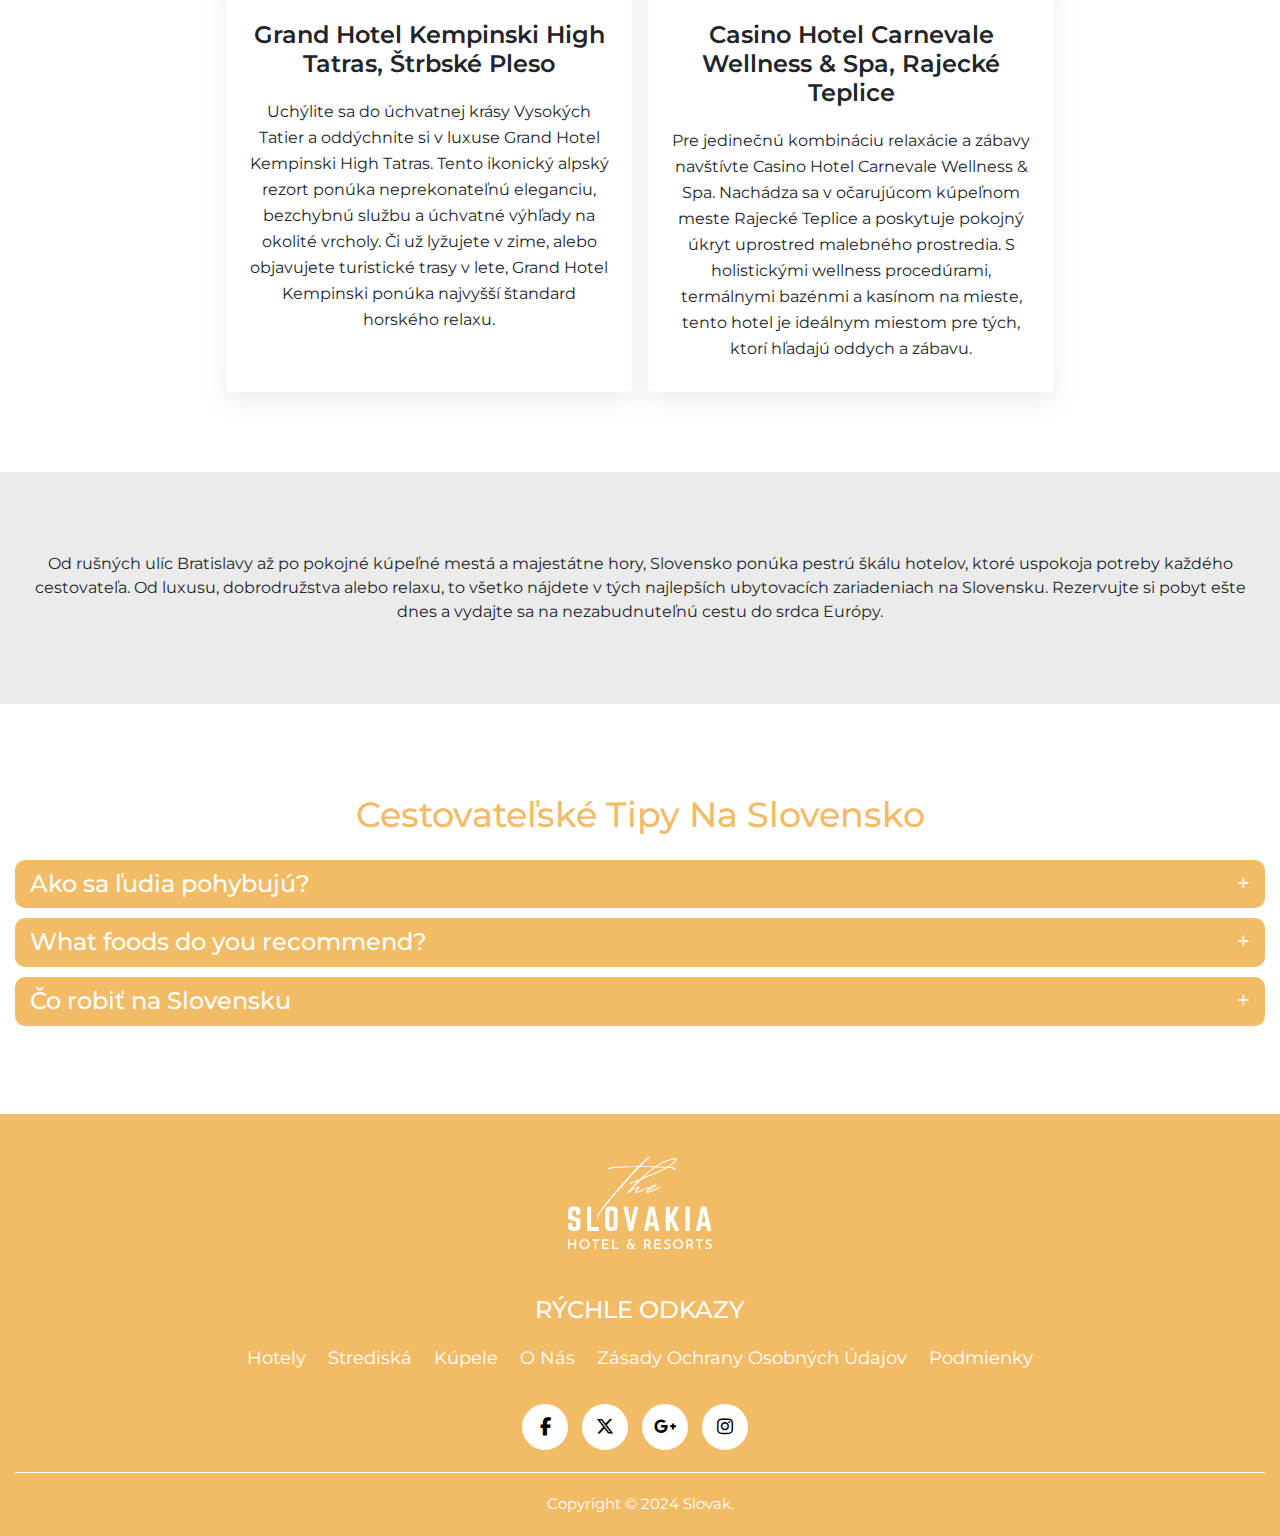
==== commit ac083363: "changes" ====
--- a/index.html
+++ b/index.html
@@ -50,7 +50,6 @@
                 <div class="col-12">
                     <div class="banner_box">
                         <h1>Η Πλούσια Ιστορία της Ελλάδας</h1>
-                        <p>karishma</p>
                     </div>
                 </div>
             </div>
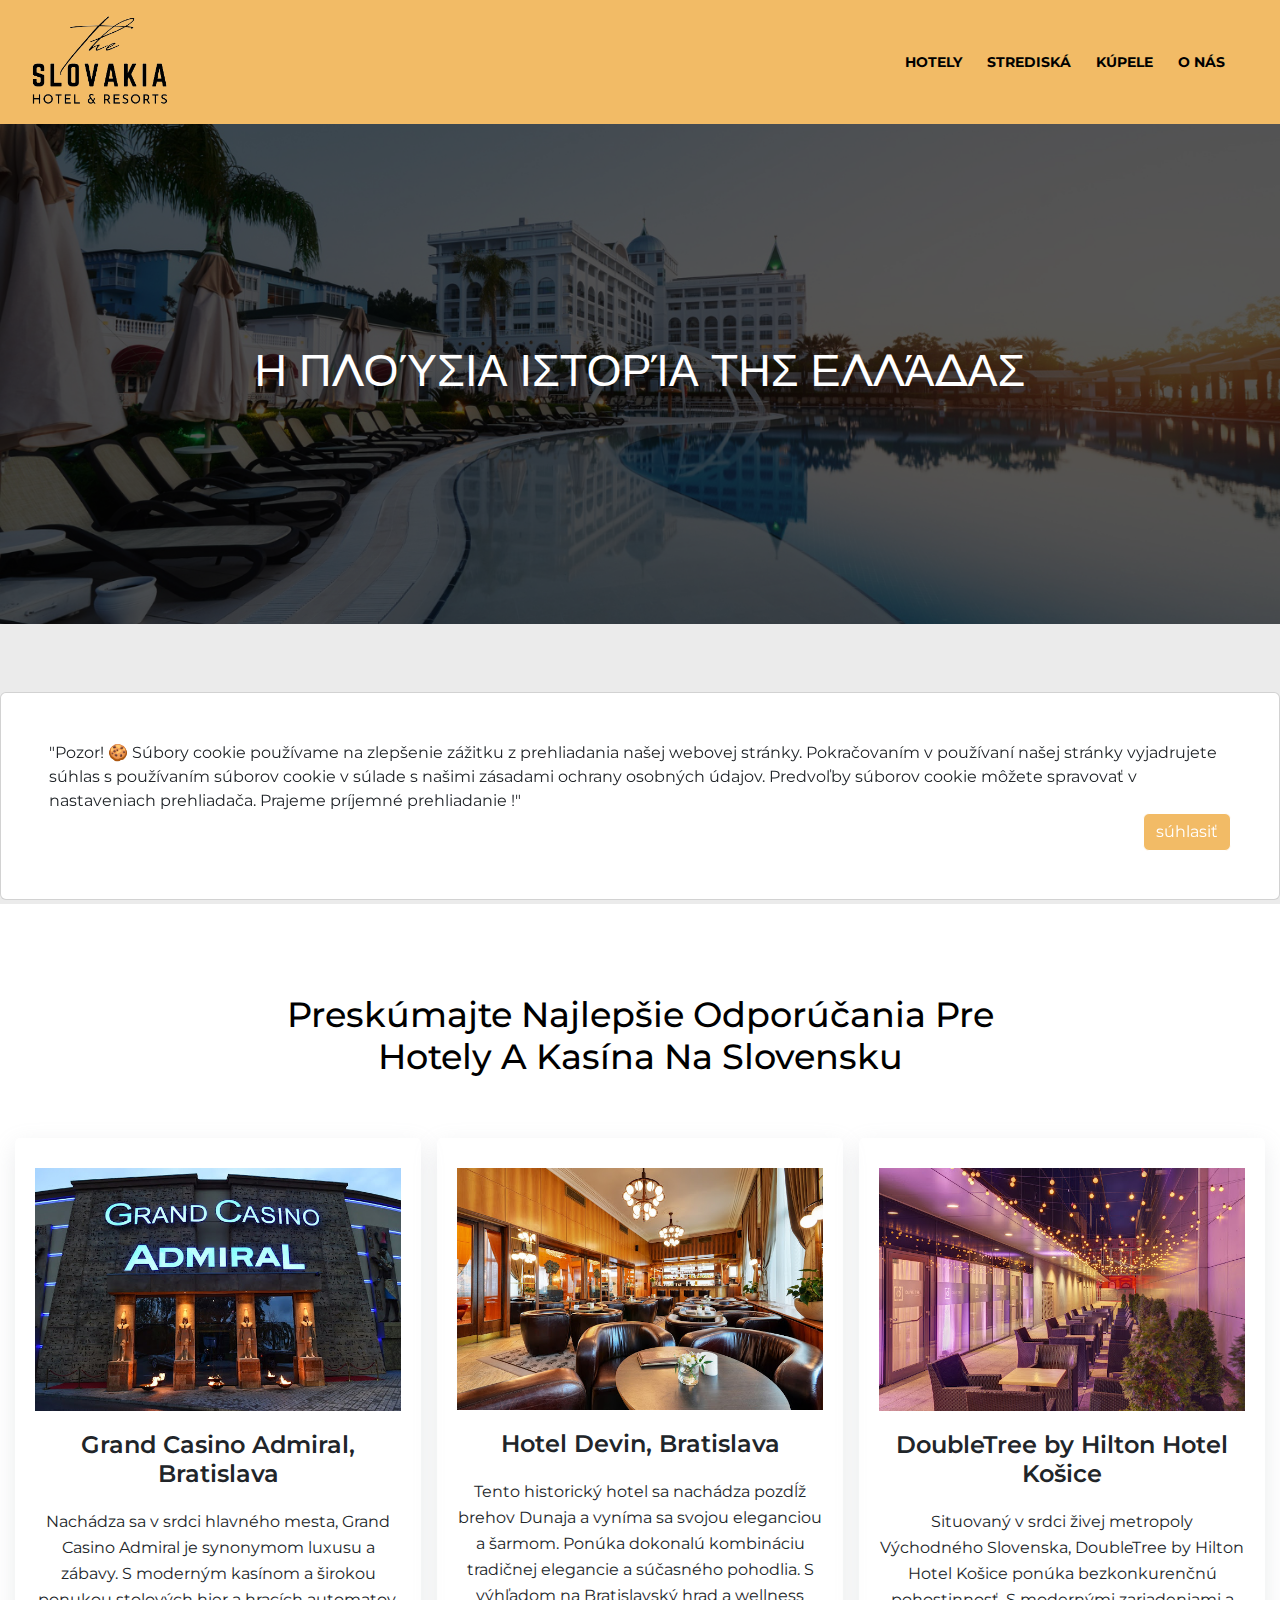
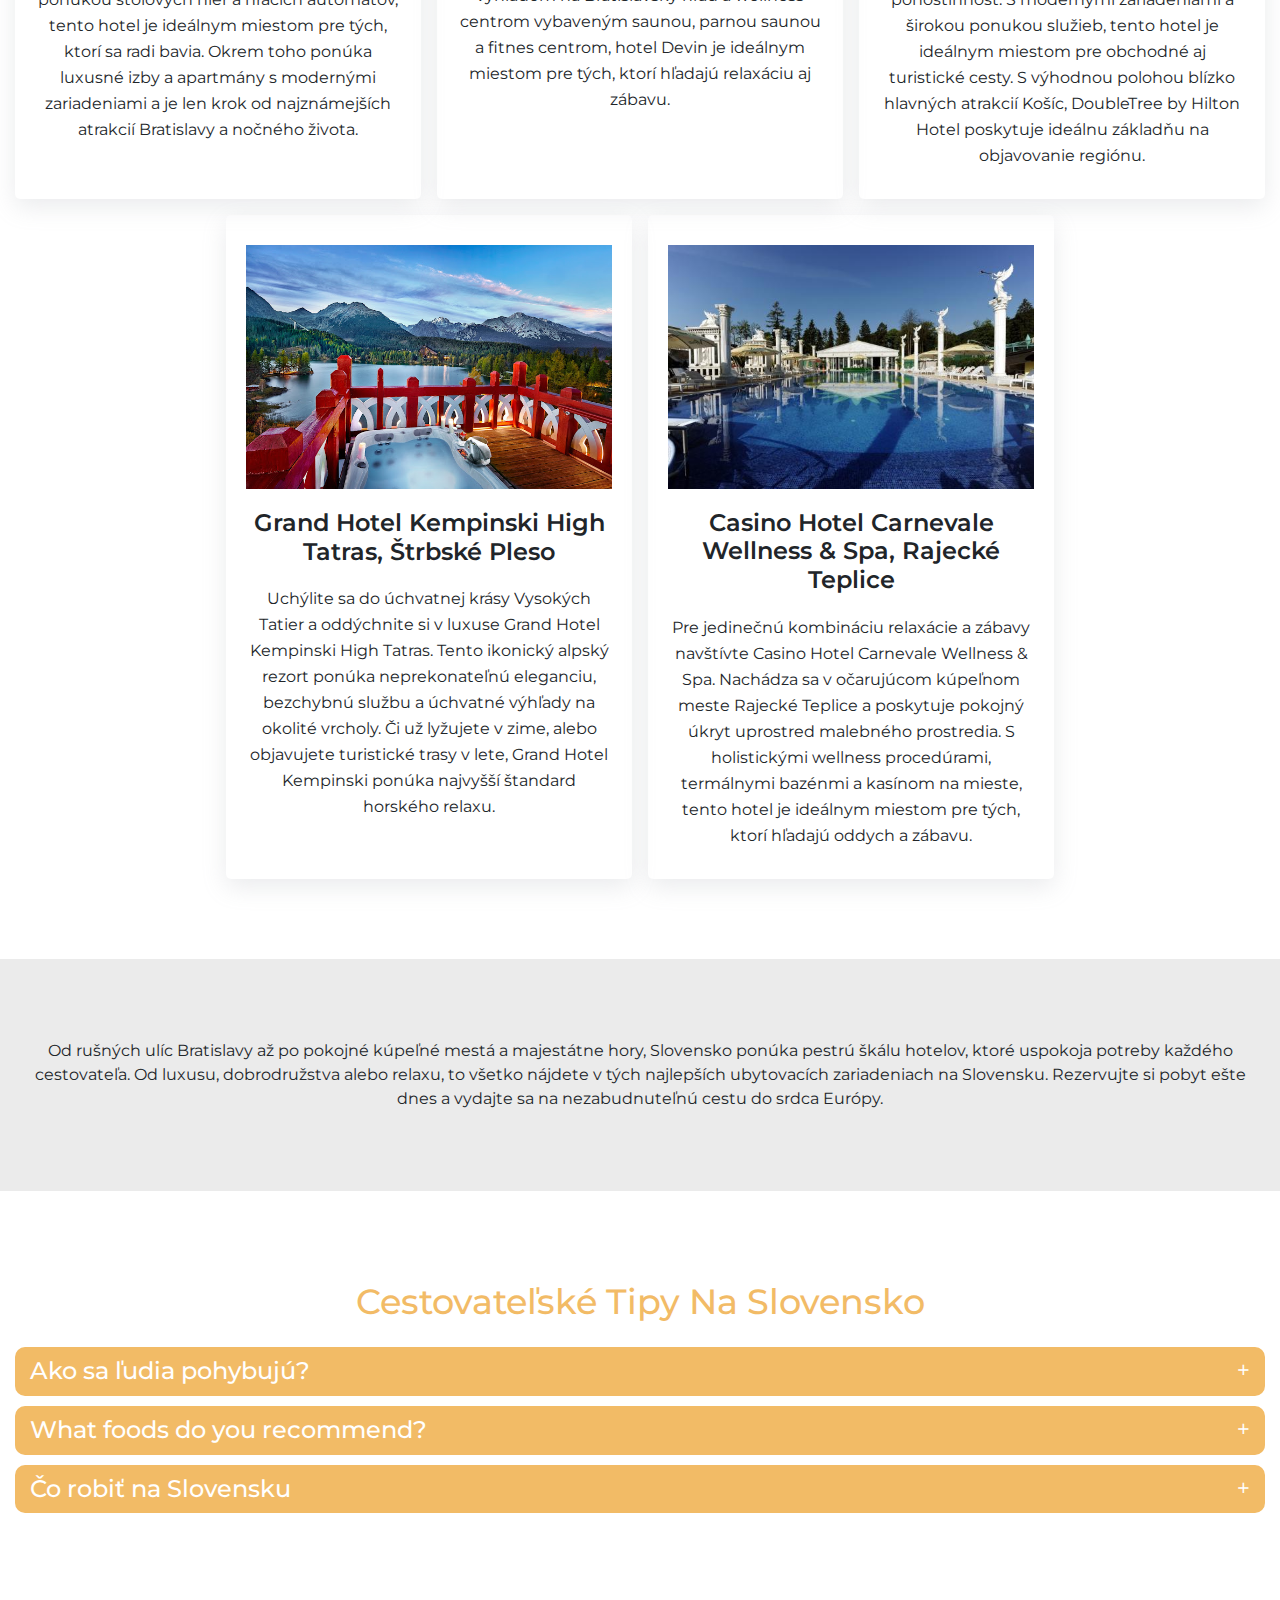
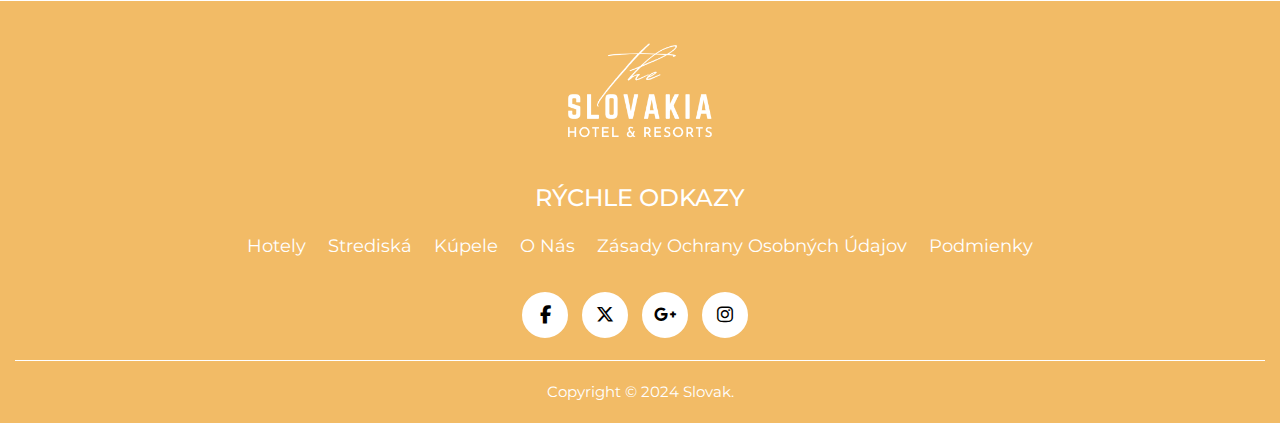
==== commit 8e3150ee: "changes" ====
--- a/index.html
+++ b/index.html
@@ -88,6 +88,7 @@
             <div class="row g-3 detail_row">
                 <div class="col-lg-4 col-md-6 col-sm-12">
                     <div class="detail_cards">
+                        <img src="img/GrandCasinoAdmiralBratislava.jpg" alt="detail">
                         <h3>Grand Casino Admiral, Bratislava</h3>
                         <p>Nachádza sa v srdci hlavného mesta, Grand Casino Admiral je synonymom
                             luxusu a zábavy. S moderným kasínom a širokou ponukou stolových hier a
@@ -101,6 +102,7 @@
 
                 <div class="col-lg-4 col-md-6 col-sm-12">
                     <div class="detail_cards">
+                        <img src="img/hoteldevin.jpg" alt="detail">
                         <h3>Hotel Devin, Bratislava</h3>
                         <p>Tento historický hotel sa nachádza pozdĺž brehov Dunaja a vyníma sa svojou
                             eleganciou a šarmom. Ponúka dokonalú kombináciu tradičnej elegancie a
@@ -113,6 +115,7 @@
 
                 <div class="col-lg-4 col-md-6 col-sm-12">
                     <div class="detail_cards">
+                        <img src="img/doubletreehalton.jpg" alt="detail">
                         <h3>DoubleTree by Hilton Hotel Košice</h3>
                         <p>Situovaný v srdci živej metropoly Východného Slovenska, DoubleTree by
                             Hilton Hotel Košice ponúka bezkonkurenčnú pohostinnosť. S modernými
@@ -125,6 +128,7 @@
                 </div>
                 <div class="col-lg-4 col-md-6 col-sm-12">
                     <div class="detail_cards">
+                        <img src="img/grandkempinski.jpg" alt="detail">
                         <h3>Grand Hotel Kempinski High Tatras, Štrbské Pleso</h3>
                         <p>Uchýlite sa do úchvatnej krásy Vysokých Tatier a oddýchnite si v luxuse Grand
                             Hotel Kempinski High Tatras. Tento ikonický alpský rezort ponúka
@@ -136,6 +140,7 @@
                 </div>
                 <div class="col-lg-4 col-md-6 col-sm-12">
                     <div class="detail_cards">
+                        <img src="img/carnevalespa.jpg" alt="detail">
                         <h3>Casino Hotel Carnevale Wellness & Spa, Rajecké Teplice</h3>
                         <p>Pre jedinečnú kombináciu relaxácie a zábavy navštívte Casino Hotel
                             Carnevale Wellness & Spa. Nachádza sa v očarujúcom kúpeľnom meste
--- a/css/style.css
+++ b/css/style.css
@@ -593,10 +593,9 @@
     justify-content: center;
     align-items: center;
 }
-
 .social_profile ul li a:hover {
-    background: #fff;
-    border: 2px solid var(--primary-color);
+    background: transparent;
+    border: 1px solid #000;
     color: #000;
 }
 
--- a/css/responsive.css
+++ b/css/responsive.css
@@ -116,4 +116,8 @@
     .banner_box h1 {
         font-size: 30px;
     }
+    .panel-default>.panel-heading a {
+        font-size: 17px;
+        padding: 10px 20px;
+    }
 }